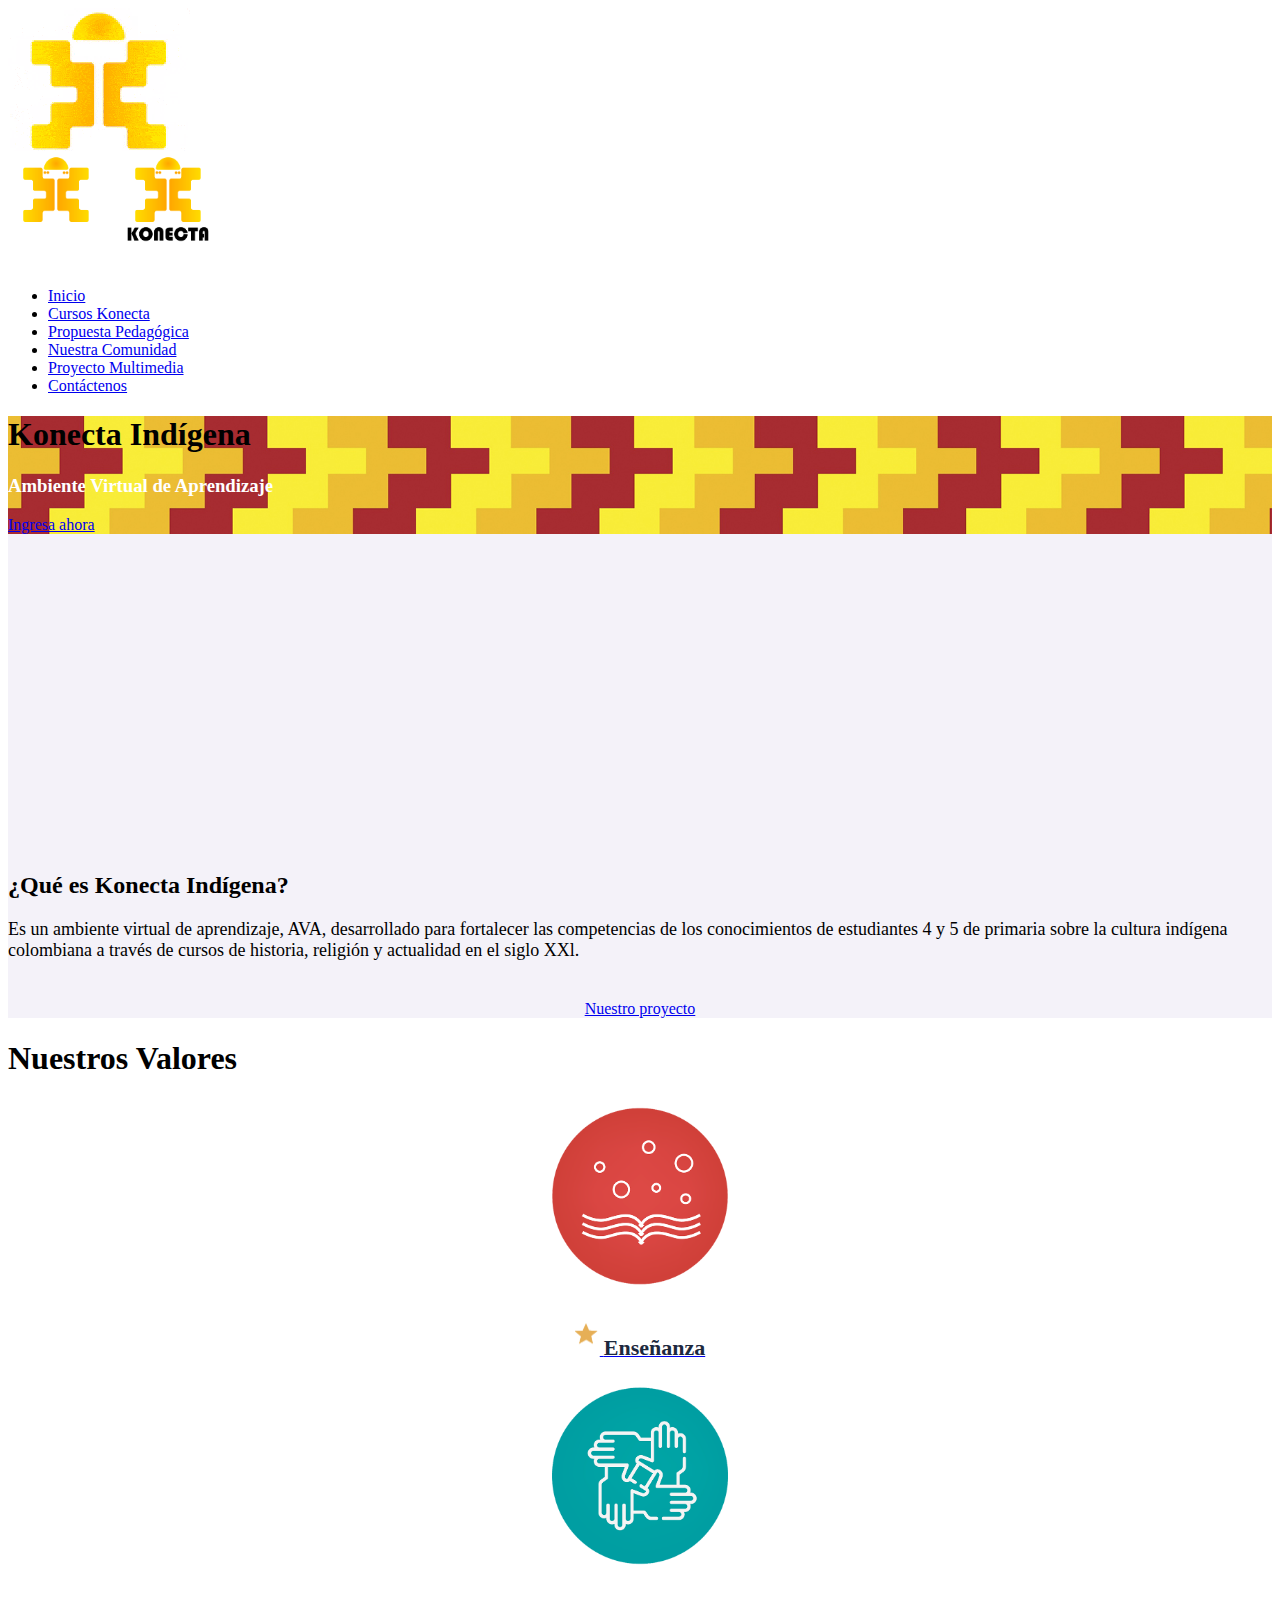
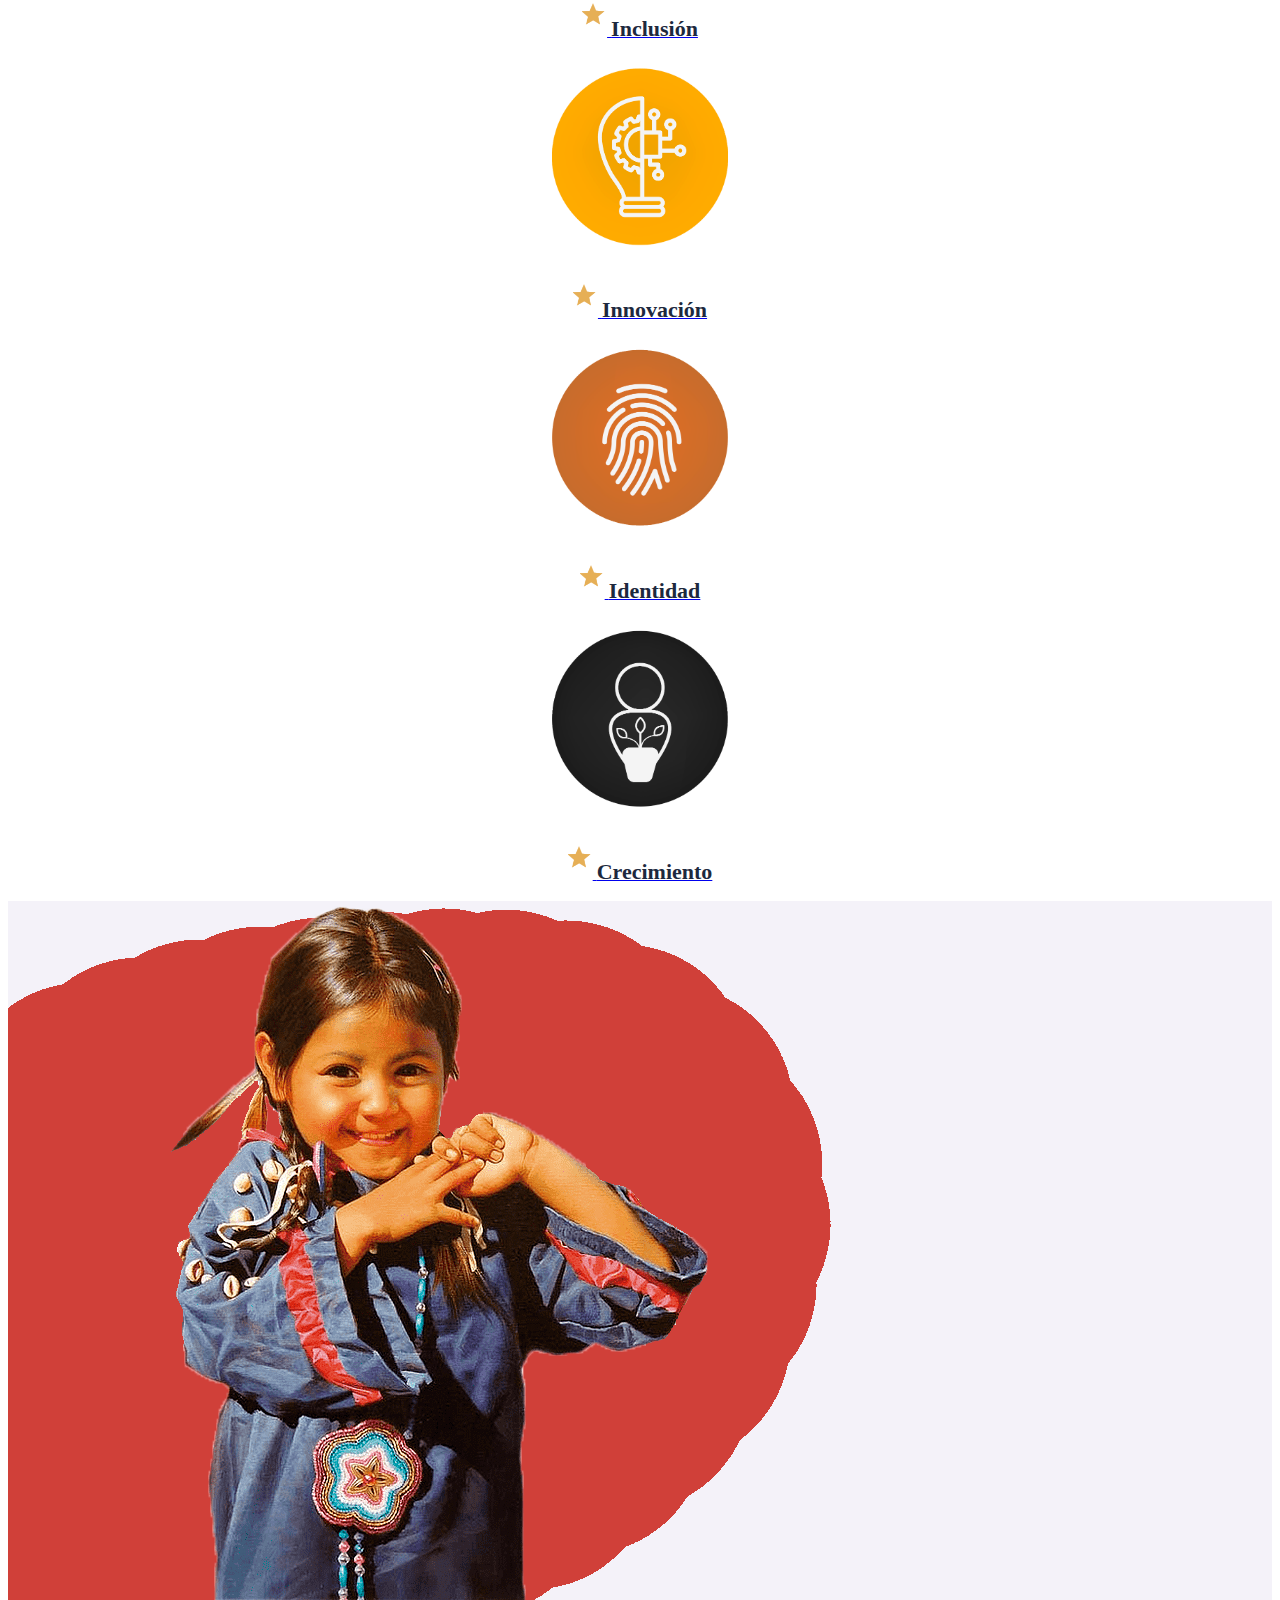
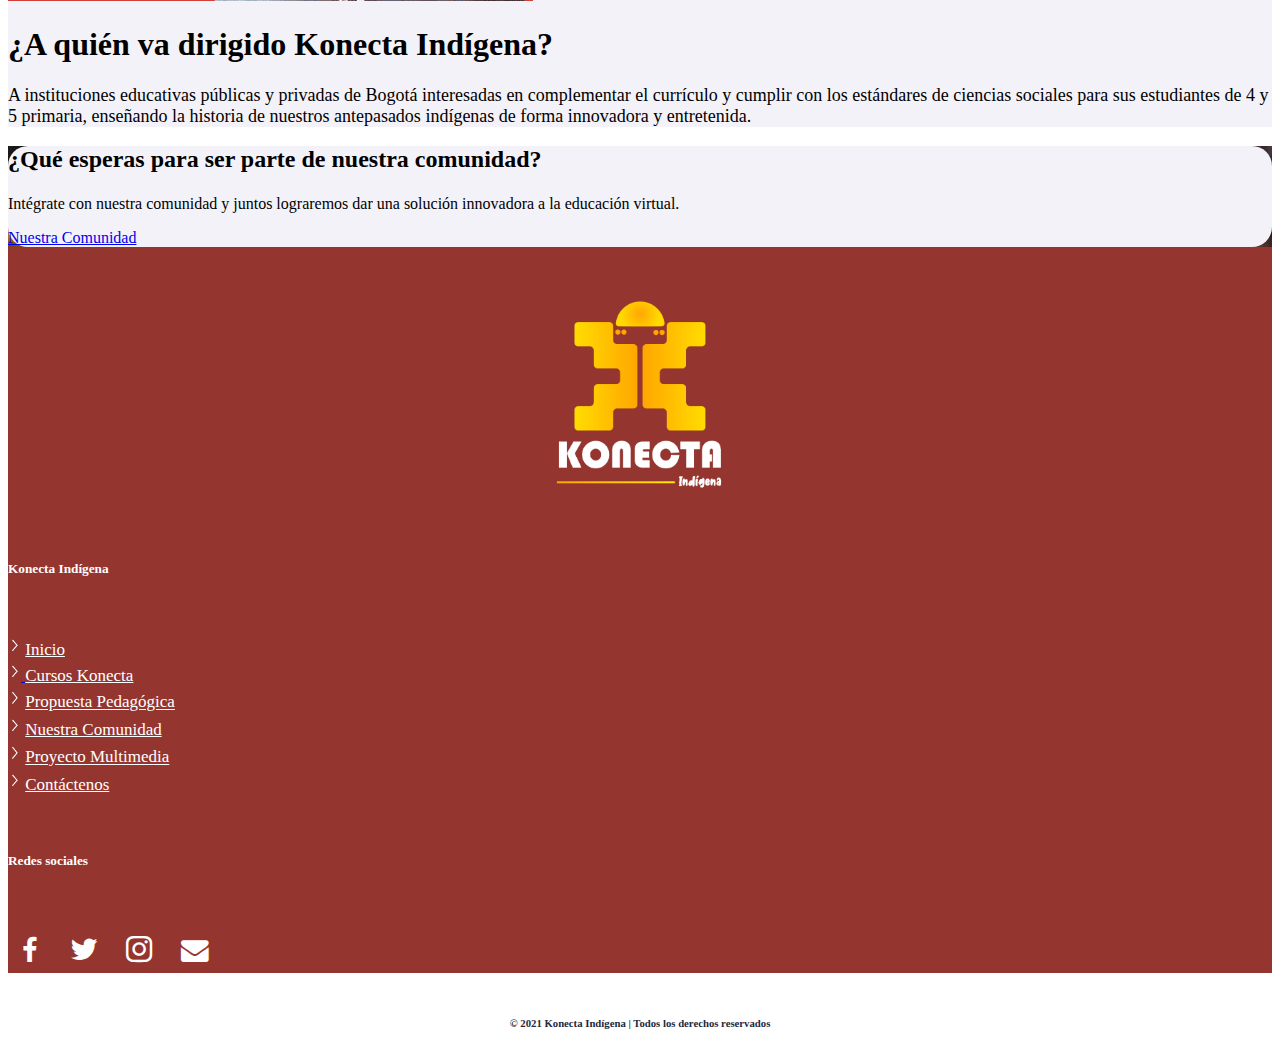
==== index.html @ aab31eeb "Add files via upload" ====
<!DOCTYPE html>
<html lang="en">

	<head>
		<!-- Meta -->
		<meta charset="utf-8">
		<meta http-equiv="X-UA-Compatible" content="IE=edge">
		<meta name="viewport" content="width=device-width, initial-scale=1, shrink-to-fit=no">
		<!-- The above 3 meta tags *must* come first in the head; any other head content must come *after* these tags -->
		<!-- SITE TITLE -->
		<title>Konecta Indígena</title>			
		<!-- Latest Bootstrap min CSS -->
		<link rel="stylesheet" href="assets/bootstrap/css/bootstrap.min.css">		
		<!-- Google Font -->
		<link rel="preconnect" href="https://fonts.gstatic.com">
		<link href="https://fonts.googleapis.com/css2?family=Comfortaa:wght@300&display=swap" rel="stylesheet">
		<!-- Font Awesome CSS -->
		<link rel="stylesheet" href="assets/fonts/font-awesome.min.css">
		<link rel="stylesheet" href="assets/fonts/themify-icons.css">
		<!--- owl carousel Css-->
		<link rel="stylesheet" href="assets/owlcarousel/css/owl.carousel.css">
		<link rel="stylesheet" href="assets/owlcarousel/css/owl.theme.css">
		<!--slicknav Css-->
        <link rel="stylesheet" href="assets/css/slicknav.css">		
		<!-- MAGNIFIC CSS -->
		<link rel="stylesheet" href="assets/css/magnific-popup.css">			
		<!-- component CSS -->	
		<link rel="stylesheet" href="assets/css/aos.css">			
		<!-- Style CSS -->
		<link rel="stylesheet" href="assets/css/style.css">	
    <!-- FAVICON  -->
     <link rel="icon" type="image/png" href="assets/img/favicon.png" height="500" width="500" alt="Favicon-Konecta">
	</head>
	
    <body data-spy="scroll" data-offset="80">

		<!-- START PRELOADER -->
		<div class="preloader">
			<div class="status">
				<div class="status-mes">
					<img src="assets/img/preloader.gif" alt="konecta-indigena">
				</div>
			</div>
		</div>
		<!-- END PRELOADER -->	

		<!-- START NAVBAR -->  
		<div id="navigation" class="fixed-top navbar-light bg-faded site-navigation">
			<div class="container">
				<div class="row">
					<div class="col-lg-1 col-md-3 col-sm-4">
						<div class="site-logo">
							<a class="navbar-logo" href="index.html"><img src="assets/img/logo-konecta1.png" alt="logo-indigena" style="width: 6rem; padding-right: 12px;"></a>
							<a class="navbar-logo" href="index.html"><img src="assets/img/logo-konecta2.png" alt="logo-indigena" style="width: 6rem; padding-right: 12px;" class="logo-hidden" alt="logo-indigena"></a>
						</div>
					</div><!--- END Col -->
					
					<div class="col-lg-11 col-md-9 col-sm-8">
						<div class="header_right" style="padding-top: 15px;">
							<nav id="main-menu" class="ml-auto">
								<ul>
								  <li><a href="index.html">Inicio</a></li>
								  <li><a href="cursos_konecta.html">Cursos Konecta</a></li>
								  <li><a href="propuesta_pedagogica.html">Propuesta Pedagógica</a></li>
								  <li><a href="nuestra_comunidad.html">Nuestra Comunidad</a></li>
								 <li><a href="proyecto_multimedia.html">Proyecto Multimedia</a></li>								  
								  <li><a href="contactenos.html">Contáctenos</a></li>
								</ul>
							</nav>
							<div id="mobile_menu"></div>
						</div>
					</div><!--- END Col -->
				</div><!--- END ROW -->
			</div><!--- END CONTAINER -->
		</div> 	  
		<!-- END NAVBAR -->
		
		<!-- START HOME -->
		<section data-stellar-background-ratio="0.3" id="home" class="home_parallax ripple" style="background-image: url(assets/img/bg/textura-konecta.jpg); background-size:cover; background-position: center center;">			
			<div class="container">
				<div class="row">
				  <div class="col-lg-12 text-center">
					<div class="hero-text">
						<h1>Konecta Indígena</h1>
						<h3 style="color: #fff;">Ambiente Virtual de Aprendizaje</h3>
						<p></p>
						<a href="cursos_konecta.html" class="page-scroll btn btn-default btn-home-bg">Ingresa ahora</a>						
					</div>
				  </div><!--- END COL -->		  
				</div><!--- END ROW -->
			</div><!--- END CONTAINER -->
		</section>
		<!-- END  HOME DESIGN -->

<!-- START VIDEO -->
		<section class="video section-padding" style="background-color: #f4f2f9;">
			<div class="container"data-aos="fade-up">
				<div class="row">			
					<div class="col-lg-6 col-sm-12 col-xs-12">
						<div class="watch_video_img">
							<iframe width="560" height="315" src="https://www.youtube.com/embed/4yPkISU8k28" title="YouTube video player" frameborder="0" allow="accelerometer; autoplay; clipboard-write; encrypted-media; gyroscope; picture-in-picture" allowfullscreen></iframe>	
						</div>
					</div><!--- END COL -->
					<div class="col-lg-6 col-sm-12 col-xs-12">
						<div class="watch_video">
							<h2>¿Qué es Konecta Indígena?</h2>
							<span></span>
							<p style="font-size: 18px;">Es un ambiente virtual de aprendizaje, AVA, desarrollado para fortalecer las competencias de los conocimientos de estudiantes 4 y 5 de primaria sobre la cultura indígena colombiana a través de cursos de historia, religión y actualidad en el siglo XXl.</p>
							<p style="padding-bottom: 5px;"></p>
							<center>
							<a href="proyecto_multimedia" class="page-scroll btn btn-lg btn-promotion-bg">Nuestro proyecto</a>
							</center>

						</div>
					</div><!--- END COL -->
				</div><!--- END ROW -->			
			</div><!--- END CONTAINER -->	
		</section>
		<!-- END VIDEO -->	
<!-- VALUES  -->
		<section id="collections" class="our_collections section-padding">
			<div class="container">
				<div class="row">
					<div class="col-md-12">
						<div class="section-title text-center">
							<h1>Nuestros Valores</h1>
							<span></span>
						</div>
					</div>
				</div>
				<div class="row">
					<div class="col-md-12" data-aos="fade-up">
							<div id="collection-slider" class="">
								<div class="item">
									<a href="assets/img/valores/konecta-enseñanza.jpg" class="work-popup">
										<figure class="effect-bubba">
											<center>
											<img src="assets/img/valores/konecta-enseñanza.png" class="img-fluid" alt="enseñanza-konecta" style="width: 11rem;">					
                      <p></p>
                      <img src="assets/img/valores/estrella.png" style="width: 25px;" alt="estrella-indigena">
                      <h style="color: #1D293E; font-size: 22px; font-weight: bold; padding-top: 30px;">Enseñanza</h>
											</center>
										</figure>
									</a>
								</div>
								<div class="item">
									<a href="assets/img/valores/konecta-inclusion.jpg" class="work-popup">
										<figure class="effect-bubba">
											<center>
											<img src="assets/img/valores/konecta-inclusion.png" class="img-fluid" alt="image" style="width: 11rem;">
                      <p></p>
                      <img src="assets/img/valores/estrella.png" style="width: 25px;" alt="estrella-indigena">
                      <h style="color: #1D293E; font-size: 22px; font-weight: bold; padding-top: 30px;">Inclusión</h>	
											</center>
										</figure>
									</a>
								</div>
								<div class="item">
									<a href="assets/img/valores/konecta-innovacion.jpg" class="work-popup">
										<figure class="effect-bubba">
											<center>
											<img src="assets/img/valores/konecta-innovacion.png" class="img-fluid" alt="image" style="width: 11rem;">
                      <p></p>
                      <img src="assets/img/valores/estrella.png" style="width: 25px;" alt="estrella-indigena">
                      <h style="color: #1D293E; font-size: 22px; font-weight: bold; padding-top: 30px;">Innovación</h>
											</center>
										</figure>
									</a>
								</div>						
								<div class="item">
									<a href="assets/img/valores/konecta-identidad.jpg"class="work-popup">
										<figure class="effect-bubba">
											<center>
											<img src="assets/img/valores/konecta-identidad.png" class="img-fluid" alt="image" style="width: 11rem;">
                      <p></p>
                      <img src="assets/img/valores/estrella.png" style="width: 25px;" alt="estrella-indigena">
                      <h style="color: #1D293E; font-size: 22px; font-weight: bold; padding-top: 30px;">Identidad</h>
											</center>
										</figure>
									</a>
								</div>
								<div class="item">
									<a href="assets/img/valores/konecta-crecimiento.jpg" class="work-popup">
										<figure class="effect-bubba">
											<center>
											<img src="assets/img/valores/konecta-crecimiento.png" class="img-fluid" alt="image" style="width: 11rem;">
                      <p></p>
                      <img src="assets/img/valores/estrella.png" style="width: 25px;" alt="estrella-indigena">
                      <h style="color: #1D293E; font-size: 22px; font-weight: bold; padding-top: 30px;">Crecimiento</h>
											</center>
										</figure>
									</a>
								</div>
							</div>
					</div><!-- END COL  -->
				</div><!--END  ROW  -->
			</div><!-- END CONTAINER  -->
		</section>
		<!-- VALUES -->

		<!-- START ABOUT -->
		<section id="about" class="about_me section-padding"  style="background-color: #f4f2f9">
		   <div class="container">
				<div class="row">					
					<div class="col-lg-6 col-sm-6 col-xs-12" data-aos="fade-up">
						<div class="single_about_img">
							<img src="assets/img/konecta-indigena.png" class="img-fluid" alt="indigenas-colombia" />
						</div>
					</div><!-- END COL -->					
					<div class="col-lg-6 col-sm-6 col-xs-12" data-aos="fade-up">
						<div class="single_about">
							<h1>¿A quién va dirigido Konecta Indígena?</h1>
							<span></span>
							<p style="font-size: 18px;">A instituciones educativas públicas y privadas de Bogotá interesadas en complementar el currículo y cumplir con los estándares de ciencias sociales para sus estudiantes de 4 y 5 primaria, enseñando la historia de nuestros antepasados indígenas de forma innovadora y entretenida.</p>
						</div>
					</div><!-- END COL -->				
				</div><!-- END ROW -->
			</div><!-- END CONTAINER -->
		</section>
		<!-- END ABOUT -->	

		<!-- START PROMOTION  -->
		<div class="promotion_offer section-padding" style="background-image: url(assets/img/bg/comunidad.jpg); background-size:cover; background-position: center center;">
			<div class="container">
				<div class="row">
					<div class="col-lg-7 col-sm-12 col-xs-12" data-aos="fade-up">
						<div class="promotion_content" style="border-radius: 20px; background-color: #f4f2f9;">
							<h2 style="font-weight: bold;">¿Qué esperas para ser parte de nuestra comunidad?</h2>
							<p></p>
							<h4></h4>Intégrate con nuestra comunidad y juntos lograremos dar una solución innovadora a la educación virtual.</h4>
							<p></p>
							<a href="nuestra_comunidad.html" class="page-scroll btn btn-lg btn-promotion-bg">Nuestra Comunidad</a>	
						</div>
					</div><!-- END COL  -->
				</div><!--END  ROW  -->
			</div><!-- END CONTAINER  -->
		</div>
		<!-- END PROMOTION -->
		
		<!-- FOOTER -->
       <footer>
            <div class="footer-top" style="background-color: #953530;">
                <div class="container-fluid" data-aos="fade-up" style="background-color: #953530;">
                	 <div class="lema">
                    <div class="row" style="padding-top: 50px;">
                        <div class="col-sm-3 col-md-3 footer-about wow fadeInUp">
                            <a href="index.html">
                            <center>
                            <img class="logo-footer" src="
                            assets/img/logo-konecta.png" alt="cultura-indigena" style="width: 12rem;">
                            </center>
                            </a>
                            <br>
                            </br>
                        </div>
                        <div class="col-sm-3 col-md-3 offset-sm-1 footer-contact wow fadeInDown" style="color: #fff;">
                        <div class="menu_rapido">
                            <h5 style="color: #fff; font-weight: bold;">Konecta Indígena</h5>
                            <p></p>ㅤ
                            <p></p>
                            <li style="font-size: 17px; color: #fff; padding-bottom: 3px;">
                            <img src="assets/img/redes/derecha.png" style="width: 13px;">
                            <a href="index.html"  style="text-orientation: none; color: #fff;">Inicio</a>
                            </li>
                            <li style="font-size: 17px; color: #fff; padding-bottom: 3px;"><a href="index.html">
                            <img src="assets/img/redes/derecha.png" style="width: 13px;">
                            <a href="cursos_konecta.html"  style="text-orientation: none; color: #fff;">Cursos Konecta</a>
                            </li>
                            <li style="font-size: 17px; color: #fff; padding-bottom: 4px;">
                            <img src="assets/img/redes/derecha.png" style="width: 13px;">
                            <a href="propuesta_pedagogica.html"  style="text-orientation: none; color: #fff;">Propuesta Pedagógica</a>
                            </li>
                            <li style="font-size: 17px; color: #fff; padding-bottom: 4px;">
                            <img src="assets/img/redes/derecha.png" style="width: 13px;">
                            <a href="nuestra_comunidad.html"  style="text-orientation: none; color: #fff;">Nuestra Comunidad</a>
                            </li>       
                            <li style="font-size: 17px; color: #fff; padding-bottom: 4px;">
                            <img src="assets/img/redes/derecha.png" style="width: 13px;">
                            <a href="proyecto_multimedia.html"  style="text-orientation: none; color: #fff;">Proyecto Multimedia</a>
                            </li>
                            <li style="font-size: 17px;">
                            <img src="assets/img/redes/derecha.png" style="width: 13px;">
                            <a href="contactenos.html"  style="text-orientation: none; color: #fff;">Contáctenos</a>
                            </li>
                            <br></br>
                        </div>
                    </div>
                     </a>
                 </li>

		<!-- REDES -->	
                        <div class="col-sm-3 col-md-3 offset-sm-1">
                        <div class="redes">
                        <h5 style="color: #fff; font-weight: bold;">Redes sociales</h5>
                        <p style="padding-bottom: 20px;"></p>
                        <a href="https://www.facebook.com/Konecta-Ind%C3%ADgena-100694798808647/" target="blank" style="text-decoration: none; color: #fff;" class="web"><i class="fa fa-facebook" style="font-size: 27px; padding-right: 14px; padding-left: 14px; padding-top: 8px; padding-bottom: 8px; border-radius: 200px; text-decoration: none; margin-right: 6px;"></i></a>
                        <a href="https://twitter.com/konectaindigena?s=09" target="blank" style="text-decoration: none; color: #fff;" class="web">
                         <i class="fa fa-twitter" style="font-size: 30px; padding-right: 8px; padding-left: 9px; padding-top: 7px; padding-bottom: 7px; border-radius: 200px; text-decoration: none; margin-right: 6px;"></i></a>
                        <a href="https://instagram.com/konectaindigena?igshid=j4v6e0thpewi" target="blank" style="text-decoration: none; color: #fff;" class="web">
                         <i class="fa fa-instagram" style="font-size: 30.7px; padding-right: 10px; padding-left: 10px; padding-top: 7px; padding-bottom: 7px; border-radius: 200px; text-decoration: none; margin-right: 6px;"></i></a>
                        <a href="   " target="blank" style="text-decoration: none; color: #fff;" class="web">
                         <i class="fa fa-envelope" style="font-size: 27.6px; padding-right: 8px; padding-left: 9px; padding-top: 8px; padding-bottom: 8px; border-radius: 200px; text-decoration: none; margin-right: 6px;"></i></a>
                        </div>
                        </div>
                        </div>
                    </div>
                </div>
            </div>
        </footer>

</div>
</div>
</div>
</div>
</div>
  <div class="container-fluid" style="padding-top: 9px;">
    <div class="row"></div>
    <div class="col-sm-12" style="height: 3rem;  font-weight: bold; text-decoration: none; background-color: #fff">
     <center><h6 style="color: #1D293E; padding-top: 10px; font-weight: bold;">&copy; 2021 Konecta Indígena | Todos los derechos reservados</h6>
            </div>
        </div>
     </div>
   </div>
</div>

</div>
</div>
</div>
		<!-- END FOOTER -->		
		 
		<!-- Latest jQuery -->
			<script src="assets/js/jquery-1.12.4.min.js"></script>
		<!-- Latest compiled and minified Bootstrap -->
			<script src="assets/bootstrap/js/bootstrap.min.js"></script>
		<!-- modernizer JS -->		
			<script src="assets/js/modernizr-2.8.3.min.js"></script>																		
		<!-- owl-carousel min js  -->
			<script src="assets/owlcarousel/js/owl.carousel.min.js"></script>
		<!-- jquery nav -->
			<script src="assets/js/jquery.nav.js"></script>	
		<!-- jquery.slicknav -->
			<script src="assets/js/jquery.slicknav.js"></script>	
		<!-- jquery.smooth-scroll -->
			<script src="assets/js/smooth-scroll.js"></script>			
		<!-- magnific-popup js -->               
			<script src="assets/js/jquery.magnific-popup.min.js"></script>			
		<!-- jquery mixitup js -->   
			<script src="assets/js/jquery.mixitup.min.js"></script>	
		<!-- stellar js -->
			<script src="assets/js/jquery.stellar.min.js"></script>		
		<!-- scrolltopcontrol js -->
			<script src="assets/js/scrolltopcontrol.js"></script>									
		<!-- aos js -->
			<script src="assets/js/aos.js"></script>
		<!-- ripples js -->	
			<script src="assets/js/ripples-min.js"></script>		
		<!-- scripts js -->
			<script src="assets/js/scripts.js"></script>
    </body>
</html>
---- assets/fonts/themify-icons.css ----
@font-face {
	font-family: 'themify';
	src:url('../fonts/themify.eot?-fvbane');
	src:url('../fonts/themify.eot?#iefix-fvbane') format('embedded-opentype'),
		url('../fonts/themify.woff?-fvbane') format('woff'),
		url('../fonts/themify.ttf?-fvbane') format('truetype'),
		url('../fonts/themify.svg?-fvbane#themify') format('svg');
	font-weight: normal;
	font-style: normal;
}

[class^="ti-"], [class*=" ti-"] {
	font-family: 'themify';
	speak: none;
	font-style: normal;
	font-weight: normal;
	font-variant: normal;
	text-transform: none;
	line-height: 1;

	/* Better Font Rendering =========== */
	-webkit-font-smoothing: antialiased;
	-moz-osx-font-smoothing: grayscale;
}

.ti-wand:before {
	content: "\e600";
}
.ti-volume:before {
	content: "\e601";
}
.ti-user:before {
	content: "\e602";
}
.ti-unlock:before {
	content: "\e603";
}
.ti-unlink:before {
	content: "\e604";
}
.ti-trash:before {
	content: "\e605";
}
.ti-thought:before {
	content: "\e606";
}
.ti-target:before {
	content: "\e607";
}
.ti-tag:before {
	content: "\e608";
}
.ti-tablet:before {
	content: "\e609";
}
.ti-star:before {
	content: "\e60a";
}
.ti-spray:before {
	content: "\e60b";
}
.ti-signal:before {
	content: "\e60c";
}
.ti-shopping-cart:before {
	content: "\e60d";
}
.ti-shopping-cart-full:before {
	content: "\e60e";
}
.ti-settings:before {
	content: "\e60f";
}
.ti-search:before {
	content: "\e610";
}
.ti-zoom-in:before {
	content: "\e611";
}
.ti-zoom-out:before {
	content: "\e612";
}
.ti-cut:before {
	content: "\e613";
}
.ti-ruler:before {
	content: "\e614";
}
.ti-ruler-pencil:before {
	content: "\e615";
}
.ti-ruler-alt:before {
	content: "\e616";
}
.ti-bookmark:before {
	content: "\e617";
}
.ti-bookmark-alt:before {
	content: "\e618";
}
.ti-reload:before {
	content: "\e619";
}
.ti-plus:before {
	content: "\e61a";
}
.ti-pin:before {
	content: "\e61b";
}
.ti-pencil:before {
	content: "\e61c";
}
.ti-pencil-alt:before {
	content: "\e61d";
}
.ti-paint-roller:before {
	content: "\e61e";
}
.ti-paint-bucket:before {
	content: "\e61f";
}
.ti-na:before {
	content: "\e620";
}
.ti-mobile:before {
	content: "\e621";
}
.ti-minus:before {
	content: "\e622";
}
.ti-medall:before {
	content: "\e623";
}
.ti-medall-alt:before {
	content: "\e624";
}
.ti-marker:before {
	content: "\e625";
}
.ti-marker-alt:before {
	content: "\e626";
}
.ti-arrow-up:before {
	content: "\e627";
}
.ti-arrow-right:before {
	content: "\e628";
}
.ti-arrow-left:before {
	content: "\e629";
}
.ti-arrow-down:before {
	content: "\e62a";
}
.ti-lock:before {
	content: "\e62b";
}
.ti-location-arrow:before {
	content: "\e62c";
}
.ti-link:before {
	content: "\e62d";
}
.ti-layout:before {
	content: "\e62e";
}
.ti-layers:before {
	content: "\e62f";
}
.ti-layers-alt:before {
	content: "\e630";
}
.ti-key:before {
	content: "\e631";
}
.ti-import:before {
	content: "\e632";
}
.ti-image:before {
	content: "\e633";
}
.ti-heart:before {
	content: "\e634";
}
.ti-heart-broken:before {
	content: "\e635";
}
.ti-hand-stop:before {
	content: "\e636";
}
.ti-hand-open:before {
	content: "\e637";
}
.ti-hand-drag:before {
	content: "\e638";
}
.ti-folder:before {
	content: "\e639";
}
.ti-flag:before {
	content: "\e63a";
}
.ti-flag-alt:before {
	content: "\e63b";
}
.ti-flag-alt-2:before {
	content: "\e63c";
}
.ti-eye:before {
	content: "\e63d";
}
.ti-export:before {
	content: "\e63e";
}
.ti-exchange-vertical:before {
	content: "\e63f";
}
.ti-desktop:before {
	content: "\e640";
}
.ti-cup:before {
	content: "\e641";
}
.ti-crown:before {
	content: "\e642";
}
.ti-comments:before {
	content: "\e643";
}
.ti-comment:before {
	content: "\e644";
}
.ti-comment-alt:before {
	content: "\e645";
}
.ti-close:before {
	content: "\e646";
}
.ti-clip:before {
	content: "\e647";
}
.ti-angle-up:before {
	content: "\e648";
}
.ti-angle-right:before {
	content: "\e649";
}
.ti-angle-left:before {
	content: "\e64a";
}
.ti-angle-down:before {
	content: "\e64b";
}
.ti-check:before {
	content: "\e64c";
}
.ti-check-box:before {
	content: "\e64d";
}
.ti-camera:before {
	content: "\e64e";
}
.ti-announcement:before {
	content: "\e64f";
}
.ti-brush:before {
	content: "\e650";
}
.ti-briefcase:before {
	content: "\e651";
}
.ti-bolt:before {
	content: "\e652";
}
.ti-bolt-alt:before {
	content: "\e653";
}
.ti-blackboard:before {
	content: "\e654";
}
.ti-bag:before {
	content: "\e655";
}
.ti-move:before {
	content: "\e656";
}
.ti-arrows-vertical:before {
	content: "\e657";
}
.ti-arrows-horizontal:before {
	content: "\e658";
}
.ti-fullscreen:before {
	content: "\e659";
}
.ti-arrow-top-right:before {
	content: "\e65a";
}
.ti-arrow-top-left:before {
	content: "\e65b";
}
.ti-arrow-circle-up:before {
	content: "\e65c";
}
.ti-arrow-circle-right:before {
	content: "\e65d";
}
.ti-arrow-circle-left:before {
	content: "\e65e";
}
.ti-arrow-circle-down:before {
	content: "\e65f";
}
.ti-angle-double-up:before {
	content: "\e660";
}
.ti-angle-double-right:before {
	content: "\e661";
}
.ti-angle-double-left:before {
	content: "\e662";
}
.ti-angle-double-down:before {
	content: "\e663";
}
.ti-zip:before {
	content: "\e664";
}
.ti-world:before {
	content: "\e665";
}
.ti-wheelchair:before {
	content: "\e666";
}
.ti-view-list:before {
	content: "\e667";
}
.ti-view-list-alt:before {
	content: "\e668";
}
.ti-view-grid:before {
	content: "\e669";
}
.ti-uppercase:before {
	content: "\e66a";
}
.ti-upload:before {
	content: "\e66b";
}
.ti-underline:before {
	content: "\e66c";
}
.ti-truck:before {
	content: "\e66d";
}
.ti-timer:before {
	content: "\e66e";
}
.ti-ticket:before {
	content: "\e66f";
}
.ti-thumb-up:before {
	content: "\e670";
}
.ti-thumb-down:before {
	content: "\e671";
}
.ti-text:before {
	content: "\e672";
}
.ti-stats-up:before {
	content: "\e673";
}
.ti-stats-down:before {
	content: "\e674";
}
.ti-split-v:before {
	content: "\e675";
}
.ti-split-h:before {
	content: "\e676";
}
.ti-smallcap:before {
	content: "\e677";
}
.ti-shine:before {
	content: "\e678";
}
.ti-shift-right:before {
	content: "\e679";
}
.ti-shift-left:before {
	content: "\e67a";
}
.ti-shield:before {
	content: "\e67b";
}
.ti-notepad:before {
	content: "\e67c";
}
.ti-server:before {
	content: "\e67d";
}
.ti-quote-right:before {
	content: "\e67e";
}
.ti-quote-left:before {
	content: "\e67f";
}
.ti-pulse:before {
	content: "\e680";
}
.ti-printer:before {
	content: "\e681";
}
.ti-power-off:before {
	content: "\e682";
}
.ti-plug:before {
	content: "\e683";
}
.ti-pie-chart:before {
	content: "\e684";
}
.ti-paragraph:before {
	content: "\e685";
}
.ti-panel:before {
	content: "\e686";
}
.ti-package:before {
	content: "\e687";
}
.ti-music:before {
	content: "\e688";
}
.ti-music-alt:before {
	content: "\e689";
}
.ti-mouse:before {
	content: "\e68a";
}
.ti-mouse-alt:before {
	content: "\e68b";
}
.ti-money:before {
	content: "\e68c";
}
.ti-microphone:before {
	content: "\e68d";
}
.ti-menu:before {
	content: "\e68e";
}
.ti-menu-alt:before {
	content: "\e68f";
}
.ti-map:before {
	content: "\e690";
}
.ti-map-alt:before {
	content: "\e691";
}
.ti-loop:before {
	content: "\e692";
}
.ti-location-pin:before {
	content: "\e693";
}
.ti-list:before {
	content: "\e694";
}
.ti-light-bulb:before {
	content: "\e695";
}
.ti-Italic:before {
	content: "\e696";
}
.ti-info:before {
	content: "\e697";
}
.ti-infinite:before {
	content: "\e698";
}
.ti-id-badge:before {
	content: "\e699";
}
.ti-hummer:before {
	content: "\e69a";
}
.ti-home:before {
	content: "\e69b";
}
.ti-help:before {
	content: "\e69c";
}
.ti-headphone:before {
	content: "\e69d";
}
.ti-harddrives:before {
	content: "\e69e";
}
.ti-harddrive:before {
	content: "\e69f";
}
.ti-gift:before {
	content: "\e6a0";
}
.ti-game:before {
	content: "\e6a1";
}
.ti-filter:before {
	content: "\e6a2";
}
.ti-files:before {
	content: "\e6a3";
}
.ti-file:before {
	content: "\e6a4";
}
.ti-eraser:before {
	content: "\e6a5";
}
.ti-envelope:before {
	content: "\e6a6";
}
.ti-download:before {
	content: "\e6a7";
}
.ti-direction:before {
	content: "\e6a8";
}
.ti-direction-alt:before {
	content: "\e6a9";
}
.ti-dashboard:before {
	content: "\e6aa";
}
.ti-control-stop:before {
	content: "\e6ab";
}
.ti-control-shuffle:before {
	content: "\e6ac";
}
.ti-control-play:before {
	content: "\e6ad";
}
.ti-control-pause:before {
	content: "\e6ae";
}
.ti-control-forward:before {
	content: "\e6af";
}
.ti-control-backward:before {
	content: "\e6b0";
}
.ti-cloud:before {
	content: "\e6b1";
}
.ti-cloud-up:before {
	content: "\e6b2";
}
.ti-cloud-down:before {
	content: "\e6b3";
}
.ti-clipboard:before {
	content: "\e6b4";
}
.ti-car:before {
	content: "\e6b5";
}
.ti-calendar:before {
	content: "\e6b6";
}
.ti-book:before {
	content: "\e6b7";
}
.ti-bell:before {
	content: "\e6b8";
}
.ti-basketball:before {
	content: "\e6b9";
}
.ti-bar-chart:before {
	content: "\e6ba";
}
.ti-bar-chart-alt:before {
	content: "\e6bb";
}
.ti-back-right:before {
	content: "\e6bc";
}
.ti-back-left:before {
	content: "\e6bd";
}
.ti-arrows-corner:before {
	content: "\e6be";
}
.ti-archive:before {
	content: "\e6bf";
}
.ti-anchor:before {
	content: "\e6c0";
}
.ti-align-right:before {
	content: "\e6c1";
}
.ti-align-left:before {
	content: "\e6c2";
}
.ti-align-justify:before {
	content: "\e6c3";
}
.ti-align-center:before {
	content: "\e6c4";
}
.ti-alert:before {
	content: "\e6c5";
}
.ti-alarm-clock:before {
	content: "\e6c6";
}
.ti-agenda:before {
	content: "\e6c7";
}
.ti-write:before {
	content: "\e6c8";
}
.ti-window:before {
	content: "\e6c9";
}
.ti-widgetized:before {
	content: "\e6ca";
}
.ti-widget:before {
	content: "\e6cb";
}
.ti-widget-alt:before {
	content: "\e6cc";
}
.ti-wallet:before {
	content: "\e6cd";
}
.ti-video-clapper:before {
	content: "\e6ce";
}
.ti-video-camera:before {
	content: "\e6cf";
}
.ti-vector:before {
	content: "\e6d0";
}
.ti-themify-logo:before {
	content: "\e6d1";
}
.ti-themify-favicon:before {
	content: "\e6d2";
}
.ti-themify-favicon-alt:before {
	content: "\e6d3";
}
.ti-support:before {
	content: "\e6d4";
}
.ti-stamp:before {
	content: "\e6d5";
}
.ti-split-v-alt:before {
	content: "\e6d6";
}
.ti-slice:before {
	content: "\e6d7";
}
.ti-shortcode:before {
	content: "\e6d8";
}
.ti-shift-right-alt:before {
	content: "\e6d9";
}
.ti-shift-left-alt:before {
	content: "\e6da";
}
.ti-ruler-alt-2:before {
	content: "\e6db";
}
.ti-receipt:before {
	content: "\e6dc";
}
.ti-pin2:before {
	content: "\e6dd";
}
.ti-pin-alt:before {
	content: "\e6de";
}
.ti-pencil-alt2:before {
	content: "\e6df";
}
.ti-palette:before {
	content: "\e6e0";
}
.ti-more:before {
	content: "\e6e1";
}
.ti-more-alt:before {
	content: "\e6e2";
}
.ti-microphone-alt:before {
	content: "\e6e3";
}
.ti-magnet:before {
	content: "\e6e4";
}
.ti-line-double:before {
	content: "\e6e5";
}
.ti-line-dotted:before {
	content: "\e6e6";
}
.ti-line-dashed:before {
	content: "\e6e7";
}
.ti-layout-width-full:before {
	content: "\e6e8";
}
.ti-layout-width-default:before {
	content: "\e6e9";
}
.ti-layout-width-default-alt:before {
	content: "\e6ea";
}
.ti-layout-tab:before {
	content: "\e6eb";
}
.ti-layout-tab-window:before {
	content: "\e6ec";
}
.ti-layout-tab-v:before {
	content: "\e6ed";
}
.ti-layout-tab-min:before {
	content: "\e6ee";
}
.ti-layout-slider:before {
	content: "\e6ef";
}
.ti-layout-slider-alt:before {
	content: "\e6f0";
}
.ti-layout-sidebar-right:before {
	content: "\e6f1";
}
.ti-layout-sidebar-none:before {
	content: "\e6f2";
}
.ti-layout-sidebar-left:before {
	content: "\e6f3";
}
.ti-layout-placeholder:before {
	content: "\e6f4";
}
.ti-layout-menu:before {
	content: "\e6f5";
}
.ti-layout-menu-v:before {
	content: "\e6f6";
}
.ti-layout-menu-separated:before {
	content: "\e6f7";
}
.ti-layout-menu-full:before {
	content: "\e6f8";
}
.ti-layout-media-right-alt:before {
	content: "\e6f9";
}
.ti-layout-media-right:before {
	content: "\e6fa";
}
.ti-layout-media-overlay:before {
	content: "\e6fb";
}
.ti-layout-media-overlay-alt:before {
	content: "\e6fc";
}
.ti-layout-media-overlay-alt-2:before {
	content: "\e6fd";
}
.ti-layout-media-left-alt:before {
	content: "\e6fe";
}
.ti-layout-media-left:before {
	content: "\e6ff";
}
.ti-layout-media-center-alt:before {
	content: "\e700";
}
.ti-layout-media-center:before {
	content: "\e701";
}
.ti-layout-list-thumb:before {
	content: "\e702";
}
.ti-layout-list-thumb-alt:before {
	content: "\e703";
}
.ti-layout-list-post:before {
	content: "\e704";
}
.ti-layout-list-large-image:before {
	content: "\e705";
}
.ti-layout-line-solid:before {
	content: "\e706";
}
.ti-layout-grid4:before {
	content: "\e707";
}
.ti-layout-grid3:before {
	content: "\e708";
}
.ti-layout-grid2:before {
	content: "\e709";
}
.ti-layout-grid2-thumb:before {
	content: "\e70a";
}
.ti-layout-cta-right:before {
	content: "\e70b";
}
.ti-layout-cta-left:before {
	content: "\e70c";
}
.ti-layout-cta-center:before {
	content: "\e70d";
}
.ti-layout-cta-btn-right:before {
	content: "\e70e";
}
.ti-layout-cta-btn-left:before {
	content: "\e70f";
}
.ti-layout-column4:before {
	content: "\e710";
}
.ti-layout-column3:before {
	content: "\e711";
}
.ti-layout-column2:before {
	content: "\e712";
}
.ti-layout-accordion-separated:before {
	content: "\e713";
}
.ti-layout-accordion-merged:before {
	content: "\e714";
}
.ti-layout-accordion-list:before {
	content: "\e715";
}
.ti-ink-pen:before {
	content: "\e716";
}
.ti-info-alt:before {
	content: "\e717";
}
.ti-help-alt:before {
	content: "\e718";
}
.ti-headphone-alt:before {
	content: "\e719";
}
.ti-hand-point-up:before {
	content: "\e71a";
}
.ti-hand-point-right:before {
	content: "\e71b";
}
.ti-hand-point-left:before {
	content: "\e71c";
}
.ti-hand-point-down:before {
	content: "\e71d";
}
.ti-gallery:before {
	content: "\e71e";
}
.ti-face-smile:before {
	content: "\e71f";
}
.ti-face-sad:before {
	content: "\e720";
}
.ti-credit-card:before {
	content: "\e721";
}
.ti-control-skip-forward:before {
	content: "\e722";
}
.ti-control-skip-backward:before {
	content: "\e723";
}
.ti-control-record:before {
	content: "\e724";
}
.ti-control-eject:before {
	content: "\e725";
}
.ti-comments-smiley:before {
	content: "\e726";
}
.ti-brush-alt:before {
	content: "\e727";
}
.ti-youtube:before {
	content: "\e728";
}
.ti-vimeo:before {
	content: "\e729";
}
.ti-twitter:before {
	content: "\e72a";
}
.ti-time:before {
	content: "\e72b";
}
.ti-tumblr:before {
	content: "\e72c";
}
.ti-skype:before {
	content: "\e72d";
}
.ti-share:before {
	content: "\e72e";
}
.ti-share-alt:before {
	content: "\e72f";
}
.ti-rocket:before {
	content: "\e730";
}
.ti-pinterest:before {
	content: "\e731";
}
.ti-new-window:before {
	content: "\e732";
}
.ti-microsoft:before {
	content: "\e733";
}
.ti-list-ol:before {
	content: "\e734";
}
.ti-linkedin:before {
	content: "\e735";
}
.ti-layout-sidebar-2:before {
	content: "\e736";
}
.ti-layout-grid4-alt:before {
	content: "\e737";
}
.ti-layout-grid3-alt:before {
	content: "\e738";
}
.ti-layout-grid2-alt:before {
	content: "\e739";
}
.ti-layout-column4-alt:before {
	content: "\e73a";
}
.ti-layout-column3-alt:before {
	content: "\e73b";
}
.ti-layout-column2-alt:before {
	content: "\e73c";
}
.ti-instagram:before {
	content: "\e73d";
}
.ti-google:before {
	content: "\e73e";
}
.ti-github:before {
	content: "\e73f";
}
.ti-flickr:before {
	content: "\e740";
}
.ti-facebook:before {
	content: "\e741";
}
.ti-dropbox:before {
	content: "\e742";
}
.ti-dribbble:before {
	content: "\e743";
}
.ti-apple:before {
	content: "\e744";
}
.ti-android:before {
	content: "\e745";
}
.ti-save:before {
	content: "\e746";
}
.ti-save-alt:before {
	content: "\e747";
}
.ti-yahoo:before {
	content: "\e748";
}
.ti-wordpress:before {
	content: "\e749";
}
.ti-vimeo-alt:before {
	content: "\e74a";
}
.ti-twitter-alt:before {
	content: "\e74b";
}
.ti-tumblr-alt:before {
	content: "\e74c";
}
.ti-trello:before {
	content: "\e74d";
}
.ti-stack-overflow:before {
	content: "\e74e";
}
.ti-soundcloud:before {
	content: "\e74f";
}
.ti-sharethis:before {
	content: "\e750";
}
.ti-sharethis-alt:before {
	content: "\e751";
}
.ti-reddit:before {
	content: "\e752";
}
.ti-pinterest-alt:before {
	content: "\e753";
}
.ti-microsoft-alt:before {
	content: "\e754";
}
.ti-linux:before {
	content: "\e755";
}
.ti-jsfiddle:before {
	content: "\e756";
}
.ti-joomla:before {
	content: "\e757";
}
.ti-html5:before {
	content: "\e758";
}
.ti-flickr-alt:before {
	content: "\e759";
}
.ti-email:before {
	content: "\e75a";
}
.ti-drupal:before {
	content: "\e75b";
}
.ti-dropbox-alt:before {
	content: "\e75c";
}
.ti-css3:before {
	content: "\e75d";
}
.ti-rss:before {
	content: "\e75e";
}
.ti-rss-alt:before {
	content: "\e75f";
}
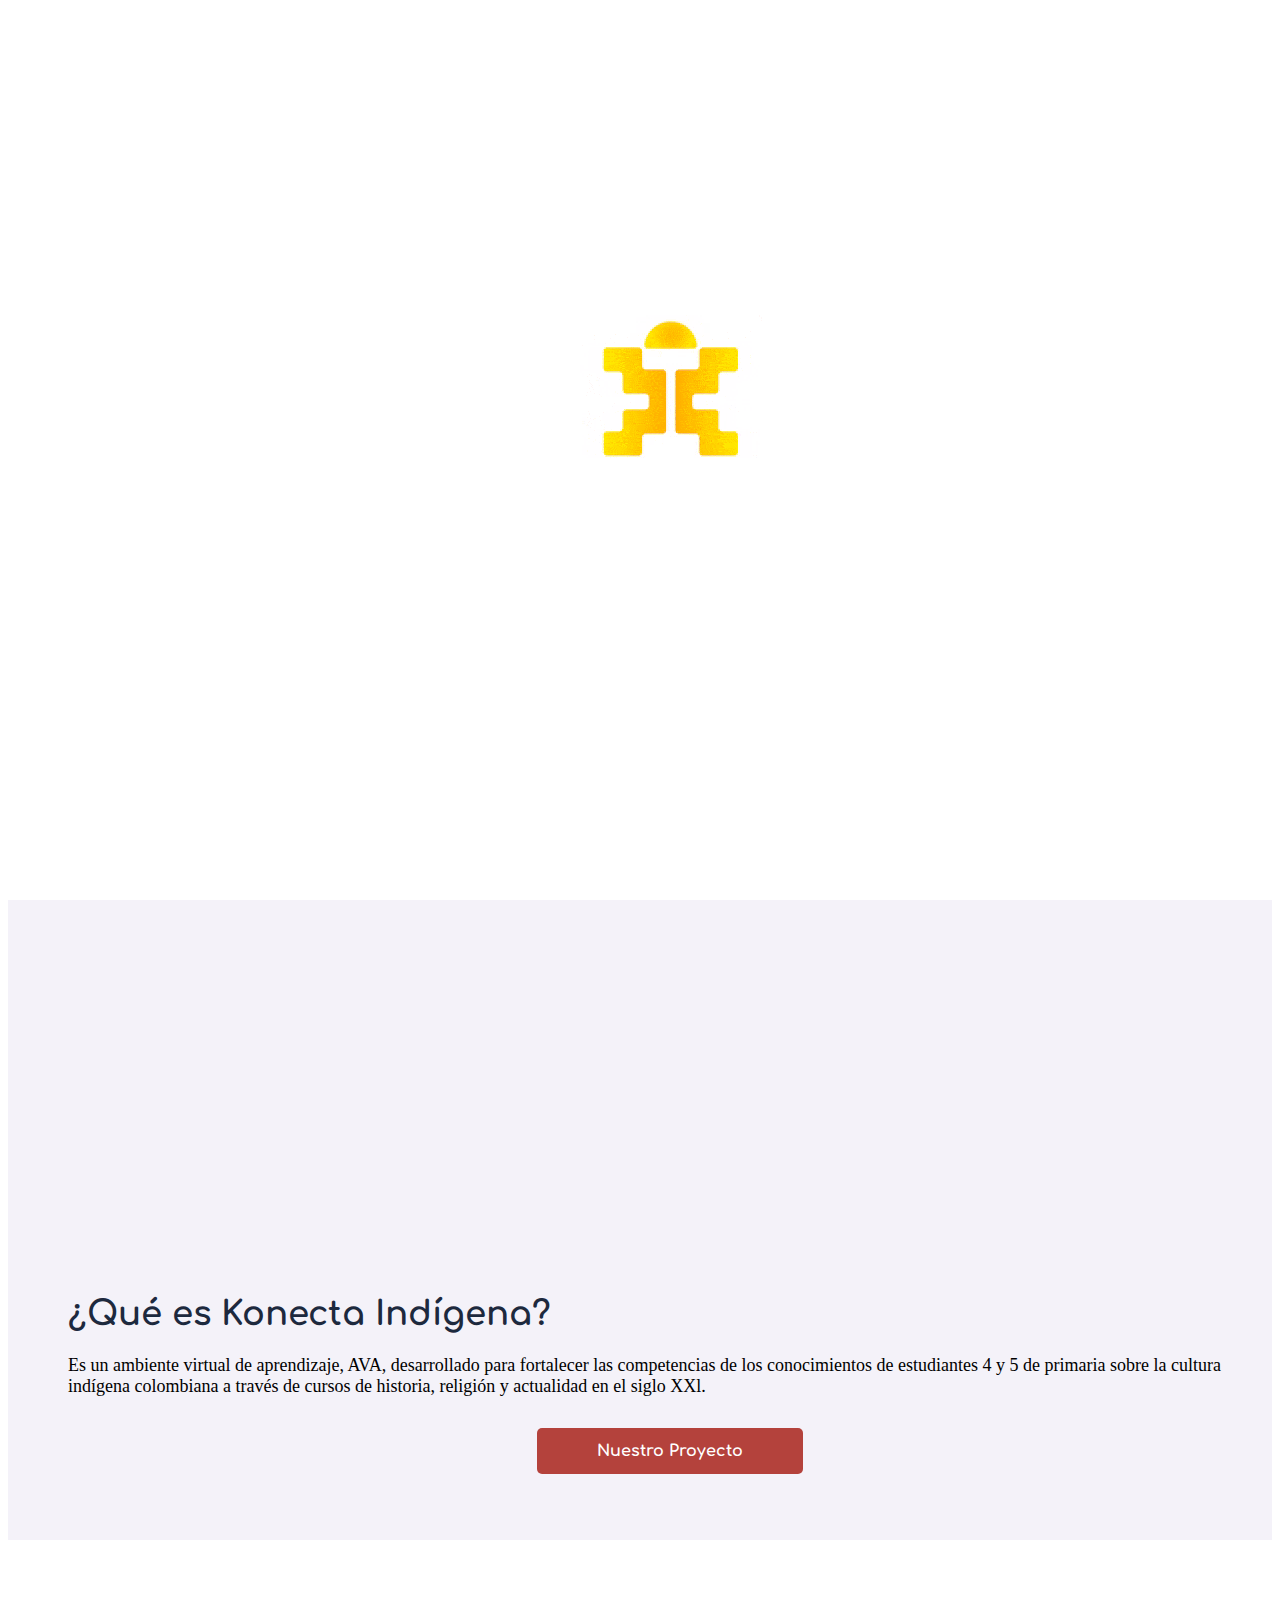
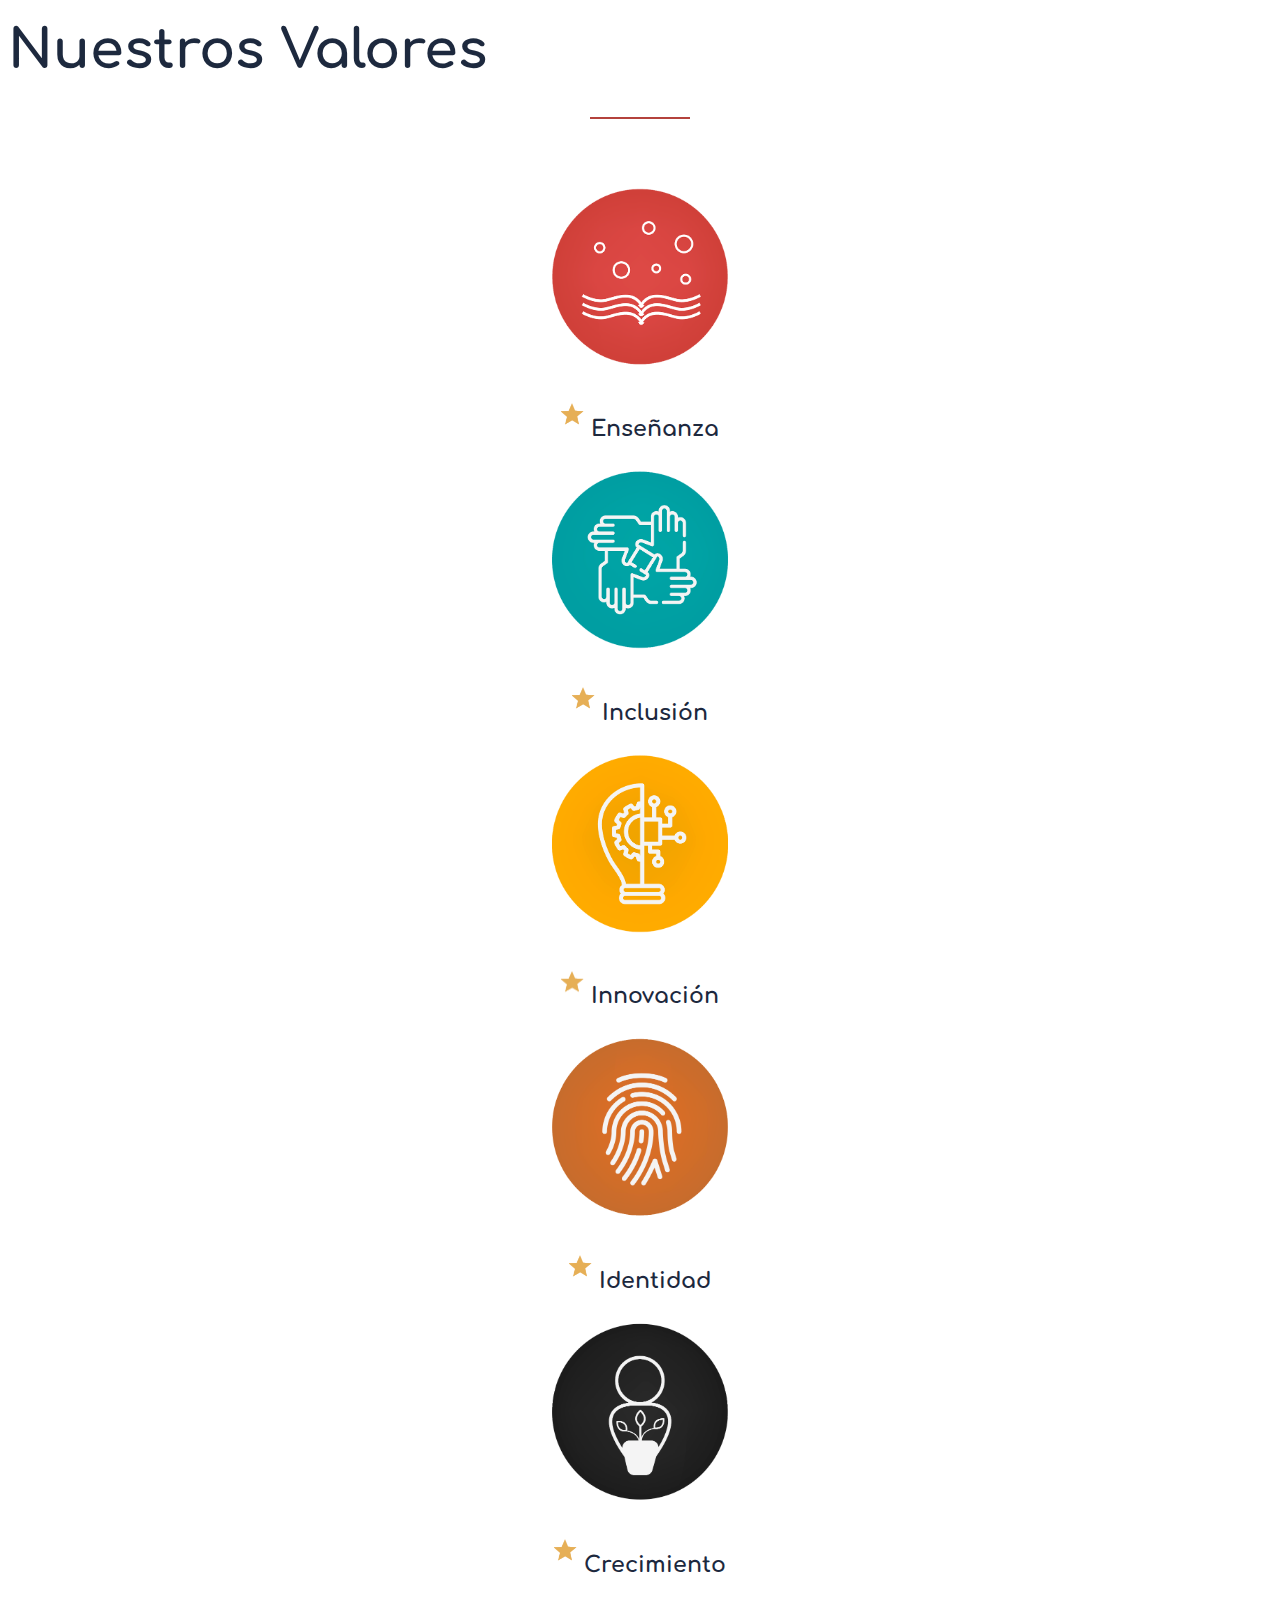
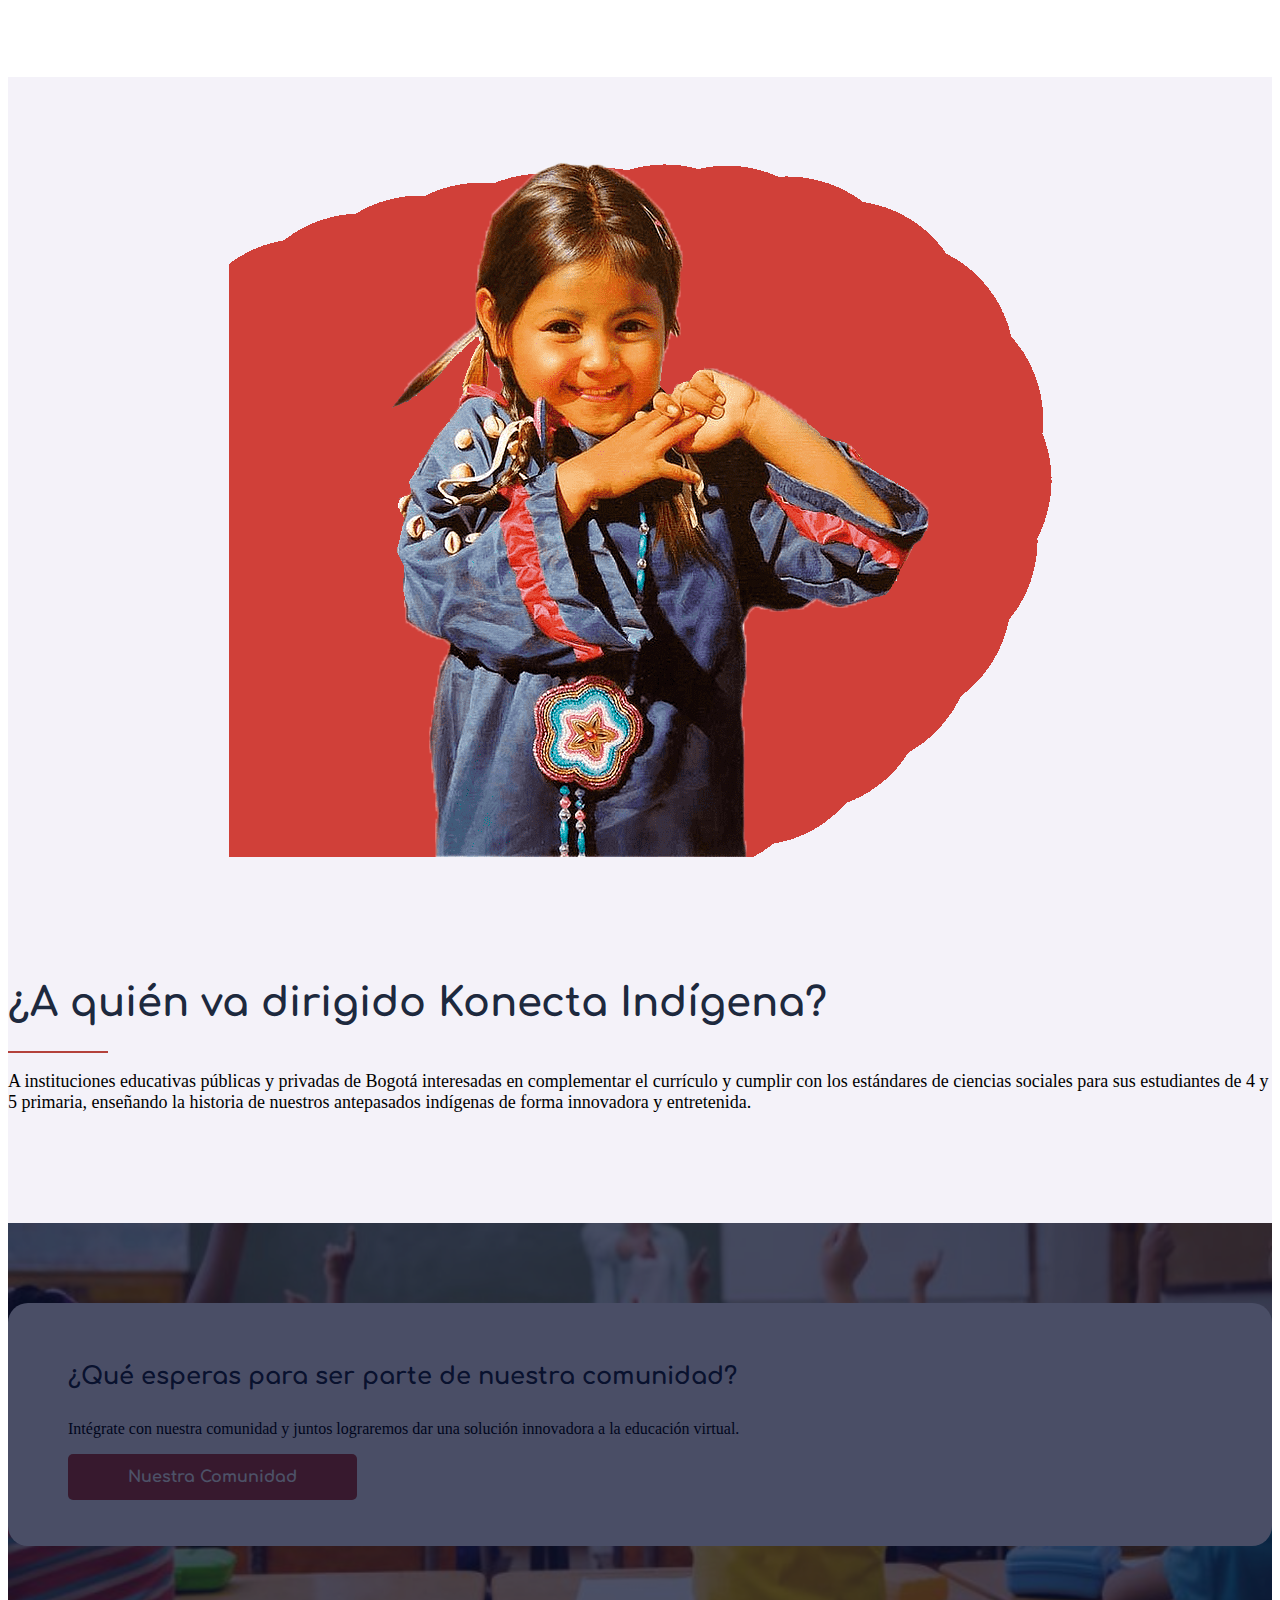
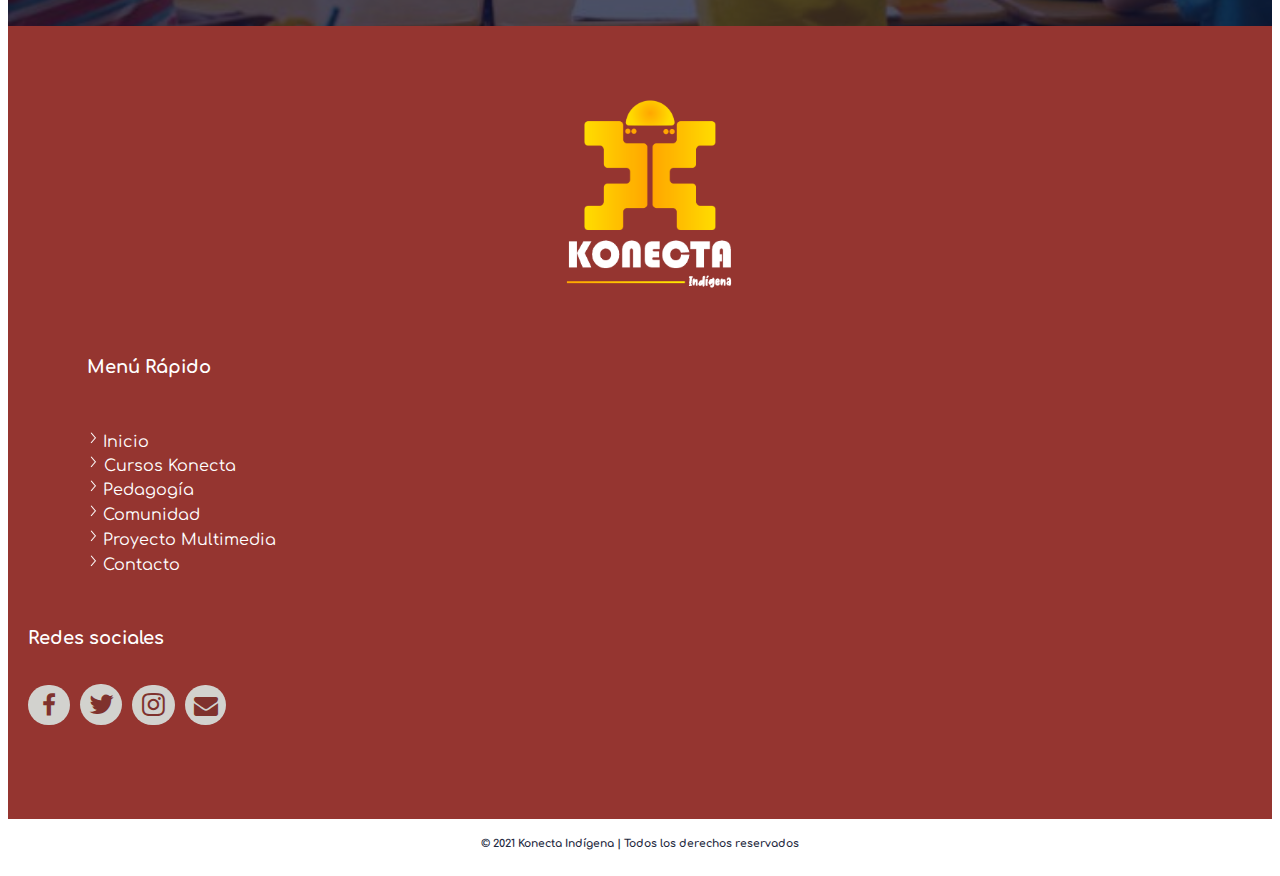
==== commit 9b4d713d: "Add files via upload" ====
--- a/index.html
+++ b/index.html
@@ -61,10 +61,10 @@
 								<ul>
 								  <li><a href="index.html">Inicio</a></li>
 								  <li><a href="cursos_konecta.html">Cursos Konecta</a></li>
-								  <li><a href="propuesta_pedagogica.html">Propuesta Pedagógica</a></li>
-								  <li><a href="nuestra_comunidad.html">Nuestra Comunidad</a></li>
+								  <li><a href="propuesta_pedagogica.html">Pedagogía</a></li>
+								  <li><a href="nuestra_comunidad.html">Comunidad</a></li>
 								 <li><a href="proyecto_multimedia.html">Proyecto Multimedia</a></li>								  
-								  <li><a href="contactenos.html">Contáctenos</a></li>
+								  <li><a href="contactenos.html">Contacto</a></li>
 								</ul>
 							</nav>
 							<div id="mobile_menu"></div>
@@ -76,7 +76,7 @@
 		<!-- END NAVBAR -->
 		
 		<!-- START HOME -->
-		<section data-stellar-background-ratio="0.3" id="home" class="home_parallax ripple" style="background-image: url(assets/img/bg/textura-konecta.jpg); background-size:cover; background-position: center center;">			
+		<section data-stellar-background-ratio="0.3" id="home" class="home_parallax ripple" style="background-image: url(assets/img/bg/textura-konecta.jpg);  background-size:cover; background-position: center center;">			
 			<div class="container">
 				<div class="row">
 				  <div class="col-lg-12 text-center">
@@ -91,6 +91,8 @@
 			</div><!--- END CONTAINER -->
 		</section>
 		<!-- END  HOME DESIGN -->
+
+
 
 <!-- START VIDEO -->
 		<section class="video section-padding" style="background-color: #f4f2f9;">
@@ -255,32 +257,32 @@
                         </div>
                         <div class="col-sm-3 col-md-3 offset-sm-1 footer-contact wow fadeInDown" style="color: #fff;">
                         <div class="menu_rapido">
-                            <h5 style="color: #fff; font-weight: bold;">Konecta Indígena</h5>
+                        <p style="color: #fff; font-weight: bold; font-size: 18px; font-weight: 10px; font-family: Comfortaa;">Menú Rápido</p>
                             <p></p>ㅤ
                             <p></p>
-                            <li style="font-size: 17px; color: #fff; padding-bottom: 3px;">
-                            <img src="assets/img/redes/derecha.png" style="width: 13px;">
+                            <li style="font-size: 16px; color: #fff; padding-bottom: 3px;">
+                            <img src="assets/img/redes/derecha.png" style="width: 12px;">
                             <a href="index.html"  style="text-orientation: none; color: #fff;">Inicio</a>
                             </li>
-                            <li style="font-size: 17px; color: #fff; padding-bottom: 3px;"><a href="index.html">
-                            <img src="assets/img/redes/derecha.png" style="width: 13px;">
+                            <li style="font-size: 16px; color: #fff; padding-bottom: 3px;"><a href="index.html">
+                            <img src="assets/img/redes/derecha.png" style="width: 12px;">
                             <a href="cursos_konecta.html"  style="text-orientation: none; color: #fff;">Cursos Konecta</a>
                             </li>
-                            <li style="font-size: 17px; color: #fff; padding-bottom: 4px;">
-                            <img src="assets/img/redes/derecha.png" style="width: 13px;">
-                            <a href="propuesta_pedagogica.html"  style="text-orientation: none; color: #fff;">Propuesta Pedagógica</a>
-                            </li>
-                            <li style="font-size: 17px; color: #fff; padding-bottom: 4px;">
-                            <img src="assets/img/redes/derecha.png" style="width: 13px;">
-                            <a href="nuestra_comunidad.html"  style="text-orientation: none; color: #fff;">Nuestra Comunidad</a>
+                            <li style="font-size: 16px; color: #fff; padding-bottom: 4px;">
+                            <img src="assets/img/redes/derecha.png" style="width: 12px;">
+                            <a href="propuesta_pedagogica.html"  style="text-orientation: none; color: #fff;">Pedagogía</a>
+                            </li>
+                            <li style="font-size: 16px; color: #fff; padding-bottom: 4px;">
+                            <img src="assets/img/redes/derecha.png" style="width: 12px;">
+                            <a href="nuestra_comunidad.html"  style="text-orientation: none; color: #fff;">Comunidad</a>
                             </li>       
-                            <li style="font-size: 17px; color: #fff; padding-bottom: 4px;">
-                            <img src="assets/img/redes/derecha.png" style="width: 13px;">
+                            <li style="font-size: 16px; color: #fff; padding-bottom: 4px;">
+                            <img src="assets/img/redes/derecha.png" style="width: 12px;">
                             <a href="proyecto_multimedia.html"  style="text-orientation: none; color: #fff;">Proyecto Multimedia</a>
                             </li>
-                            <li style="font-size: 17px;">
-                            <img src="assets/img/redes/derecha.png" style="width: 13px;">
-                            <a href="contactenos.html"  style="text-orientation: none; color: #fff;">Contáctenos</a>
+                            <li style="font-size: 16px;">
+                            <img src="assets/img/redes/derecha.png" style="width: 12px;">
+                            <a href="contactenos.html"  style="text-orientation: none; color: #fff;">Contacto</a>
                             </li>
                             <br></br>
                         </div>
@@ -291,15 +293,16 @@
 		<!-- REDES -->	
                         <div class="col-sm-3 col-md-3 offset-sm-1">
                         <div class="redes">
-                        <h5 style="color: #fff; font-weight: bold;">Redes sociales</h5>
+                        <p style="color: #fff; font-weight: bold; font-size: 18px; font-weight: 10px; font-family: Comfortaa;">Redes sociales</p>
                         <p style="padding-bottom: 20px;"></p>
-                        <a href="https://www.facebook.com/Konecta-Ind%C3%ADgena-100694798808647/" target="blank" style="text-decoration: none; color: #fff;" class="web"><i class="fa fa-facebook" style="font-size: 27px; padding-right: 14px; padding-left: 14px; padding-top: 8px; padding-bottom: 8px; border-radius: 200px; text-decoration: none; margin-right: 6px;"></i></a>
+                        <a href="https://www.facebook.com/Konecta-Ind%C3%ADgena-100694798808647/" target="blank" style="text-decoration: none; color: #fff;" class="web"><i class="fa fa-facebook" style="font-size: 152%; padding-right: 14px; padding-left: 14px; padding-top: 8px; padding-bottom: 8px; border-radius: 200px; text-decoration: none; margin-right: 6px;"></i></a>
                         <a href="https://twitter.com/konectaindigena?s=09" target="blank" style="text-decoration: none; color: #fff;" class="web">
-                         <i class="fa fa-twitter" style="font-size: 30px; padding-right: 8px; padding-left: 9px; padding-top: 7px; padding-bottom: 7px; border-radius: 200px; text-decoration: none; margin-right: 6px;"></i></a>
+                         <i class="fa fa-twitter" style="font-size: 170%; padding-right: 8px; padding-left: 9px; padding-top: 7px; padding-bottom: 7px; border-radius: 200px; text-decoration: none; margin-right: 6px;"></i></a>
                         <a href="https://instagram.com/konectaindigena?igshid=j4v6e0thpewi" target="blank" style="text-decoration: none; color: #fff;" class="web">
-                         <i class="fa fa-instagram" style="font-size: 30.7px; padding-right: 10px; padding-left: 10px; padding-top: 7px; padding-bottom: 7px; border-radius: 200px; text-decoration: none; margin-right: 6px;"></i></a>
+                         <i class="fa fa-instagram" style="font-size: 165%; padding-right: 10px; padding-left: 10px; padding-top: 7px; padding-bottom: 7px; border-radius: 200px; text-decoration: none; margin-right: 6px;"></i></a>
                         <a href="   " target="blank" style="text-decoration: none; color: #fff;" class="web">
-                         <i class="fa fa-envelope" style="font-size: 27.6px; padding-right: 8px; padding-left: 9px; padding-top: 8px; padding-bottom: 8px; border-radius: 200px; text-decoration: none; margin-right: 6px;"></i></a>
+                         <i class="fa fa-envelope" style="font-size: 150%; padding-right: 8px; padding-left: 9px; padding-top: 8px; padding-bottom: 8px; border-radius: 200px; text-decoration: none; margin-right: 6px;"></i></a>
+                         <p></p>&nbsp;
                         </div>
                         </div>
                         </div>
@@ -313,7 +316,7 @@
 </div>
 </div>
 </div>
-  <div class="container-fluid" style="padding-top: 9px;">
+  <div class="container-fluid" style="padding-top: 9px; padding-bottom: 0px;">
     <div class="row"></div>
     <div class="col-sm-12" style="height: 3rem;  font-weight: bold; text-decoration: none; background-color: #fff">
      <center><h6 style="color: #1D293E; padding-top: 10px; font-weight: bold;">&copy; 2021 Konecta Indígena | Todos los derechos reservados</h6>
--- a/assets/css/style.css
+++ b/assets/css/style.css
@@ -0,0 +1,1940 @@
+* ----------------------------------------------------------------------------------------
+* 01.GENERAL STYLE
+* ----------------------------------------------------------------------------------------
+*/
+body {
+color: #444;
+font-family: 'Comfortaa', cursive;
+font-size: 16px;
+font-weight: 400;
+line-height: 28px;
+background:#fff;
+overflow-x:hidden;
+}
+html,
+body { height: 100%;position:relative;  }
+h1,
+h2,
+h3,
+h4,
+h5,
+h6 {
+  letter-spacing: 0px;
+  margin-top: 0px; 
+font-family: 'Comfortaa', cursive;
+  color: #1d293e;
+  font-weight: 400;
+}
+a {
+font-family: 'Comfortaa', cursive;
+text-decoration: none;
+transition: all 0.2s ease 0s;
+}
+a:hover {
+    color: #fff;
+    text-decoration: none;
+}
+a:focus {
+    outline: none;
+    text-decoration: none;
+}
+p {
+    margin-bottom: 0;
+}
+ul,
+li {
+    margin: 0;
+    padding: 0;
+}
+
+::-webkit-input-placeholder {
+  font-weight: 300;
+font-family: 'Comfortaa', cursive; }
+
+:-moz-placeholder {
+  font-weight: 300;
+  font-family: 'Comfortaa', cursive;}
+
+::-moz-placeholder {
+  font-weight: 300;
+  font-family: 'Comfortaa', cursive; }
+
+:-ms-input-placeholder {
+  font-weight: 300;
+font-family: 'Comfortaa', cursive;}
+fieldset {
+    border: 0 none;
+    margin: 0 auto;
+    padding: 0;
+}
+/*START PRELOADER DESIGN*/
+.preloader {
+    background: #fff;
+    bottom: 0;
+    left: 0;
+    position: fixed;
+    right: 0;
+    top: 0;
+    z-index: 99999;
+}
+
+.status-mes {
+    width: 45px;
+    height: 45px;
+    position: absolute;
+    top: 35%;
+    justify-content: center;
+    align-content: center;
+    text-align: center;
+    -webkit-animation: 5s infinite linear;
+}
+
+.no-padding { padding: 0 }
+/*END PRELOADER DESIGN*/
+.section-padding {padding:80px 0;}
+.section-padding2 {padding:0px 20;}
+/*START SECTION TITLE DESIGN*/
+.section-title{margin-bottom:60px;}
+.section-title  h1 {
+font-size: 54px;
+font-weight: 700;
+margin-top: 0;
+position: relative;
+}
+h1.section-title-white{
+color:#fff;
+font-size: 54px;
+font-weight: 700;
+margin-top: 0;
+position: relative;
+}
+p.section-title-white{color:#fff;}
+@media only screen and (max-width:480px) { 
+.section-title  h1  {font-size:30px;}
+}
+.section-title span{
+background: #B4423C none repeat scroll 0 0;
+display: block;
+height: 2px;
+margin: 10px auto;
+width: 100px;
+}
+
+.section-title-white{color:#fff;position:relative;}
+.section-title  p{
+padding: 0 10px;
+width: 60%;
+margin: auto;	
+}
+@media only screen and (max-width:480px) { 
+.section-title  p{
+padding: 0 10px;
+width: 90%;
+margin: auto;	
+}
+}
+/*END SECTION TITLE DESIGN*/
+/*START SCROLL TO TOP*/
+.topcontrol {
+background: #B4423C none repeat scroll 0 0;
+border-radius: 30px;
+bottom: 5px;
+box-shadow: 0 1px 10px 0 rgba(0, 0, 0, 0.2);
+color: #fff;
+cursor: pointer;
+font-size: 22px;
+height: 50px;
+line-height: 47px;
+opacity: 1;
+position: fixed;
+right: 5px;
+text-align: center;
+transition: all 0.2s ease 0s;
+width: 50px;
+}
+.topcontrol:hover {
+    background: #852520;
+    color: #fff;
+}
+/*END SCROLL TO TOP*/
+/*
+* ----------------------------------------------------------------------------------------
+* 01.END GENERAL STYLE
+* ----------------------------------------------------------------------------------------
+*/
+
+/*
+* ----------------------------------------------------------------------------------------
+* 02.START BOOTSTRAP NAVIGATION OVERRIDES
+* ----------------------------------------------------------------------------------------
+*/
+.site-logo img{
+	width: 150px;
+	height: auto;
+}
+.logo-hidden{
+ display:none;
+width: 150px;	
+}
+.navbar-fixed .navbar-logo img {
+  display:none;
+}
+.navbar-fixed .logo-hidden{
+display:block!important;	
+}
+.bg-faded {
+	background-color:transparent;
+	transition: all 0.5s ease 0s;
+}
+@media only screen and (max-width:767px) { 
+.bg-faded {background-color:#B4423C}
+}
+.navbar-fixed {
+    z-index: 999;
+    position: fixed;
+    opacity: .98;
+    width: 100%;
+	padding:10px 0;
+    top: 0;
+    -webkit-animation: fadeInDown 800ms;
+    animation: fadeInDown 800ms;
+    -webkit-backface-visibility: hidden;
+    border-radius: 0px;
+    background: #fff;
+	box-shadow: 0 0 40px rgba(0, 0, 0, 0.07);
+}
+
+@media only screen and (max-width:767px) { 
+.navbar-fixed {background: #B4423C;}
+}
+#navigation{
+	padding: 20px 0;
+}
+#navigation.navbar-fixed {
+	padding: 15px 0;
+}
+.header_right {
+	display: flex;
+	flex-basis: auto;
+}
+#main-menu{
+	margin-top: 12px;
+}
+#main-menu ul{
+	list-style-type: none;
+}
+#main-menu ul li{
+	display: inline-block;
+	padding:0px 12px;
+	position: relative;
+}
+#main-menu ul li a {
+	color: #fff;
+	font-size: 16px;
+	text-transform: capitalize;
+	font-weight: 600;
+	transition: .3s;
+}
+#navigation.navbar-fixed #main-menu ul li a{
+	color: #1d293e;
+}
+#navigation.navbar-fixed #main-menu ul li a:hover,
+#navigation.navbar-fixed #main-menu ul li a:focus,
+#main-menu ul li a:hover,
+#main-menu ul li a:focus{
+	color:#B4423C;
+}
+
+.slicknav_nav_icon{
+	color: #fff;
+	font-size: 24px;
+}
+.slicknav_menu .slicknav_icon::before {
+	background: transparent;
+	width: 1.125em;
+	height: 0.875em;
+	display: block;
+	content: "\e68e";
+	position: absolute;
+	font-family: 'themify';
+	color: #fff;
+	font-size: 20px;
+}
+#mobile_menu{display: none;}
+@media only screen and (max-width:767px) { 
+.navbar-default {
+padding: 10px!important;
+}
+.navbar-collapse{
+margin-top: 15px;
+}
+
+#navigation ul li a{ 
+position: inherit;
+color: #333;
+
+}
+
+#navigation ul li ul ,
+#navigation ul li ul li ul{
+opacity: 1;
+position: inherit;
+top: 0;
+transition: all 0.3s ease 0s;
+z-index: 1;
+visibility: visible;
+background: #fff none repeat scroll 0 0;
+box-shadow: 0 0px 2px 0 rgba(0, 0, 0, 0.05);
+padding: 15px;
+left: 0;
+background: #f5f5f5;
+list-style: none;
+width: 100%;
+}
+
+
+
+#navigation ul li ul.sub-menu li{
+z-index: 1;
+}
+
+#navigation ul li:hover ul.sub-menu{
+top:0;
+opacity:1;
+z-index:999;
+visibility:visible;
+}
+#main-menu{
+display: none;
+}	
+#mobile_menu{
+display: block;
+width: 100%;
+}
+.slicknav_nav ul li a{
+color: #fff !important;
+	font-size: 16px;
+	text-transform: capitalize;
+	font-weight: 600;
+}
+	
+}
+@media only screen and (max-width:767px) { 
+  .navbar-brand {
+    padding-top: 20px;
+  }
+.slicknav_menu {
+	font-size: 16px;
+	box-sizing: border-box;
+	background: transparent;
+	padding: 0;
+	margin-top: 10px;
+}  
+}
+@media only screen and (max-width:480px) { 
+.slicknav_menu {
+	margin-top: -50px;
+}
+}
+/*
+* ----------------------------------------------------------------------------------------
+* 02.END BOOTSTRAP NAVIGATION OVERRIDES
+* ----------------------------------------------------------------------------------------
+*/
+/*
+* ----------------------------------------------------------------------------------------
+* 03.START HOME DESIGN
+* ----------------------------------------------------------------------------------------
+*/
+.home_parallax{height: 700px;position:relative;}
+.home_parallax:before {
+  position: absolute;
+  width: 100%;
+  height: 100%;
+  background:#020928;
+  content: "";
+  left: 0;
+  top: 0;
+  opacity:0.6;
+}
+.hero-text{padding-top:200px;}
+@media only screen and (max-width:360px) { 
+.hero-text{padding-top:150px;}
+}
+.hero-text img{margin-bottom:30px}	
+.hero-text h1 {
+	color: #fff;
+	font-size: 100px;
+	font-weight: 800;
+	text-transform: capitalize;
+}
+@media only screen and (max-width:768px) { 
+.hero-text h1{font-size:40px;}
+}
+
+@media only screen and (max-width:320px) { 
+.slider-info h1{font-size:30px;}
+}
+.hero-text p {
+	color: #fff;
+	width: 70%;
+	margin: auto;
+	margin-bottom: 40px;
+	margin-top: 25px;
+}
+@media only screen and (max-width:480px) { 
+.hero-text p {width: 100%;}
+}
+.btn-home-bg {
+	background: #B4423C;
+	border: 1px solid background-color: #FF5733;
+	border-radius: 5px;
+	color: #fff;
+	font-size: 16px;
+	padding: 14px 60px;
+	text-transform: capitalize;
+	transition: all 0.3s ease 0s;
+	font-weight: 700;
+}
+.btn-home-bg:hover, .btn-home-bg:focus{
+background: #852520;
+border: 1px solid #852520;	
+color: #fff;
+}
+.home_video{height: 750px;position:relative;}
+.home_video:before {
+  position: absolute;
+  width: 100%;
+  height: 100%;
+  background: rgba(0, 0, 0, 0.6) none repeat scroll 0 0;
+  content: "";
+  left: 0;
+  top: 0;
+}
+.html-video {
+    top: 0%;
+    left: 0%;
+    width: 100%;
+    overflow: hidden;
+    position: relative;
+}
+.slider-caption {
+    position: absolute;
+    top: 33%;
+    width: 100%;
+    left: 0;
+    text-align: center;
+    z-index: 15;
+    -webkit-transform: translate(0%, -50%);
+    -ms-transform: translate(0%, -50%);
+    transform: translate(0%, -50%);
+}
+video {
+	min-width: 100%;
+	height: 100%;
+}
+/*
+* ----------------------------------------------------------------------------------------
+* 03.END HOME DESIGN
+* ----------------------------------------------------------------------------------------
+*/
+
+/*
+* ----------------------------------------------------------------------------------------
+* 04.START ABOUT DESIGN
+* ----------------------------------------------------------------------------------------
+*/
+.about_us {
+	background: #f4f2f9;
+}
+.single_about_img{text-align: center;}
+.single_about_img img{}
+.single_about {
+  padding-top: 120px;
+}
+@media only screen and (max-width:768px){
+.single_about {
+  padding-top:0px;
+}
+}
+@media only screen and (max-width:480px){
+.single_about {padding-top:60px;}
+}
+.single_about h1{
+font-weight: 800;
+font-size: 40px;	
+}
+.single_about span{
+background: #B4423C none repeat scroll 0 0;
+display: block;
+height: 2px;
+margin: 10px 0;
+width: 100px;	
+}
+.single_about2 span{
+background: #B4423C none repeat scroll 0 0;
+display: block;
+height: 2px;
+margin: 0px 0;
+width: 100px;	
+}
+.single_about p{margin-bottom:30px}
+
+.service_bg{background:#f9f9f9;}
+.serviceBox {
+	margin-top: 10px;
+	position: relative;
+	background: #fff;
+	padding: 40px;
+}
+@media only screen and (max-width:768px){
+.serviceBox{ margin-bottom:40px; }
+}
+.serviceBox:after{
+    content: "";
+    width: 100%;
+    height: 10px;
+    background: transparent;
+    border-top: 1px solid #eee;
+    border-bottom: 1px solid #eee;
+    position: absolute;
+    bottom: 0;
+    left: 0;
+    transition: all 0.5s ease 0s;
+}
+.serviceBox:hover:after{
+    border-color: #B4423C;
+}
+.serviceBox .service-icon{
+color: #1d293e;
+font-size: 60px;
+line-height: 0;
+margin: 0 0 20px 0px;
+transition: all 0.5s ease 0s;
+}
+.serviceBox:hover .service-icon{color: #B4423C;}
+.serviceBox .title{
+font-size: 22px;
+font-weight: 700;
+margin: 0 0 15px;
+}
+.serviceBox .service-no{
+    display: inline-block;
+    float: right;
+    font-size: 32px;
+    color: #ddd;
+    line-height: 20px;
+}
+.serviceBox .description{
+    margin: 0;
+}
+@keyframes loading{
+    49%{ transform: translateY(-100%); }
+    50%{
+        opacity: 0;
+        transform: translateY(100%);
+    }
+    51%{ opacity: 1; }
+}
+@media only screen and (max-width:990px){
+    .serviceBox{ margin-bottom: 40px; }
+}
+/*
+* ----------------------------------------------------------------------------------------
+* 04.END ABOUT DESIGN
+* ----------------------------------------------------------------------------------------
+*/
+
+/*
+* ----------------------------------------------------------------------------------------
+* 05.START TEAM DESIGN
+* ----------------------------------------------------------------------------------------
+*/
+.single-team{
+position: relative;
+border-radius: 10px;
+}
+ } 
+@media only screen and (max-width:768px) { 
+.row .single-team{
+  padding-left: 0px;
+}
+.single-team{margin-bottom: 30px;}
+}
+.single-team::before {
+	content: "";
+	background:rgba(0, 0, 0, 0.4);
+	position: absolute;
+	left: 0;
+	top: 0;
+	height: 100%;
+	width: 100%;
+	opacity: 0;
+	transition: 0.3s;
+	-webkit-transition: 0.3s;
+	-moz-transition: 0.3s;
+	-o-transition: 0.3s;
+	border-radius: 10px;
+}
+.single-team .img img {
+	border-radius: 10px;
+	width: 100%;
+}
+.single-team .team-content {
+	text-align: center;
+	position: absolute;
+	left: 10px;
+	right: 10px;
+	bottom: 20px;
+	transition: 0.3s;
+	-webkit-transition: 0.3s;
+	-moz-transition: 0.3s;
+	-o-transition: 0.3s;
+	opacity: 0;
+	visibility: hidden;
+	background: #fff;
+	padding: 20px;
+	border-radius: 10px;
+}
+.team-content h3{
+	margin: 0px;
+	font-weight: 600;
+	font-size: 22px;
+	margin-bottom: 5px;
+}
+.team-content p{
+font-weight: 500;
+font-size: 14px;
+}
+.team-content a{
+color: #000;
+font-weight: bold;
+text-decoration: none;
+font-weight: 500;
+font-size: 14px;
+}
+.team-content a:hover{
+color: #1d293e;
+}
+
+.single-team .team-content  ul.social{list-style:none;margin-top: 10px;}
+.single-team .team-content .social li {display: inline-block;}
+.single-team .team-content .social li a {
+	display: block;
+	height: 40px;
+	width: 40px;
+	line-height: 40px;
+	border-radius: 100px;
+	border: 1px solid #eee;
+	font-size: 14px;
+	color: #1d293e;
+	-webkit-transition: 0.3s;
+	-o-transition: 0.3s;
+	transition: 0.3s;
+}
+.single-team .team-content .social li a:hover {
+color: #B4423C;
+}
+.single-team:hover::before {
+  opacity: 0.7;
+}
+.single-team:hover .team-content {
+  opacity: 1;
+  visibility: visible;
+}
+ 
+/*
+* ----------------------------------------------------------------------------------------
+* 05.END TEAM DESIGN
+* ----------------------------------------------------------------------------------------
+*/
+/*
+* ----------------------------------------------------------------------------------------
+* 06.START VIDEO DESIGN
+* ----------------------------------------------------------------------------------------
+*/
+.watch_video {}
+.watch_video h2 {
+	margin-bottom: 20px;
+	font-size: 34px;
+	line-height: 42px;
+	font-weight: 700;
+}
+.watch_video p {
+	margin-bottom: 20px;
+}
+.video-play {
+    background-color: #B4423C;
+    border-top-right-radius: 5px;
+    border-bottom-right-radius: 5px;
+	border-bottom-left-radius: 5px;
+	border-top-left-radius: 5px;
+	display: block;
+}
+.video-play2 {
+    background-color: #B4423C;
+    border-top-right-radius: 5px;
+    border-bottom-right-radius: 5px;
+	border-bottom-left-radius: 5px;
+	border-top-left-radius: 5px;
+	display: block;
+}
+.video-play i {
+	background: #B4423C;
+	color: #B4423C;
+	border-bottom-left-radius: 5px;
+	border-top-left-radius: 5px;
+	line-height: 60px;
+	text-align: center;
+	display: inline-block;
+}
+.video-play2 i {
+	background: #B4423C;
+	color: #B4423C;
+	border-bottom-left-radius: 5px;
+	border-top-left-radius: 5px;
+	line-height: 60px;
+	text-align: center;
+	display: inline-block;
+}
+.video-title {
+	font-weight: 600;
+	color: #fff;
+}
+@media only screen and (max-width: 1366px) { 
+.watch_video{
+  padding-left: 60px;
+ }
+.footer-top .container-fluid .redes{
+padding-left: 90px;
+}
+.footer-top .row .footer-contact{
+padding-left: 60px;
+}
+@media only screen and (max-width:768px) { 
+.watch_video_img{
+  margin-bottom:60px;
+  align-content: center;
+  justify-content: center;
+  align-items: center;
+}
+.watch_video_img  img{width:100%;}
+.watch_video_img iframe{
+  width:100%;
+ }
+ .watch_video{
+  padding-left: 0px;
+ }
+}
+/*
+* ----------------------------------------------------------------------------------------
+* 06.END VIDEO DESIGN
+* ----------------------------------------------------------------------------------------
+*/
+/*
+ * ----------------------------------------------------------------------------------------
+ * 07.START PROMOTION DESIGN
+ * ----------------------------------------------------------------------------------------
+ */
+.promotion_offer{
+background-position: center top;
+background-repeat: repeat-y;
+position: relative;
+}
+.promotion_offer:before {
+    background:#020928;
+	opacity:0.7;
+    bottom: 0;
+    content: "";
+    height: 100%;
+    left: 0;
+    position: absolute;
+    right: 0;
+    top: 0;
+    width: 100%;
+}
+.promotion_content {
+	background: #fff;
+	padding: 60px;
+}
+.promotion_content p {
+	font-size: 30px;
+	line-height: 40px;
+	color: #1d293e;
+	margin: 0 auto 30px;
+	font-weight: 600;
+}
+}
+@media only screen and (max-width:480px) { 
+.footer-top .row .footer-contact{
+padding-left: 12px;
+}
+.promotion_content p{font-size: 30px;}
+}
+.btn-promotion-bg {
+  background: #B4423C;
+  border: 1px solid background-color: #FF5733;
+	border-radius: 5px;
+	color: #fff;
+	font-size: 16px;
+	padding: 14px 60px;
+	text-transform: capitalize;
+	transition: all 0.3s ease 0s;
+	font-weight: 700;
+}
+.btn-promotion-bg:hover, .btn-promotion-bg:focus{
+background:#852520;
+border: 1px solid #852520;  
+color: #fff;
+}
+.footer-top{
+  padding-bottom: 60px;
+  padding-top: 20px;
+ }
+.footer-top .container-fluid .lema{
+padding-left: 19px;
+}
+.footer-top .container-fluid .redes{
+padding-left: 1px;
+}
+.footer-top .container-fluid .redes img{
+ max-width: 205px;
+}
+}
+
+@media only screen and (max-width:480px) { 
+.btn-promotion-bg{padding: 12px 40px;}
+}
+}
+/*
+ * ----------------------------------------------------------------------------------------
+ * 07.END PROMOTION DESIGN
+ * ----------------------------------------------------------------------------------------
+ */
+
+/*
+* ----------------------------------------------------------------------------------------
+* 08.START PROCESS DESIGN
+* ----------------------------------------------------------------------------------------
+*/
+.our_service {
+	background: #f4f2f9;
+}
+.single_service {
+  padding-left: 20px;
+  padding-right: 20px;
+  padding-top: 20px
+}
+
+@media only screen and (max-width:768px){
+.single_service{ margin-bottom:30px; }
+}
+.single_service:hover{}
+.single_service h3 {
+	font-size: 24px;
+	font-weight: 700;
+	margin-top: 30px;
+	margin-bottom: 20px;
+}
+@media only screen and (max-width:768px) { 
+.single_service h3 {font-size: 22px;}
+}
+.single_service > i {
+background: #B4423C none repeat scroll 0 0;
+border: 1px solid #B4423C;
+border-radius: 100px;
+box-shadow: 0 1px 20px 5px rgba(0, 0, 0, 0.1);
+color: #fff;
+font-size: 30px;
+height: 80px;
+left: 45px;
+line-height: 80px;
+text-align: center;
+top: 0;
+transition: all 0.3s ease 0s;
+width: 80px;
+}
+.single_service p{margin-bottom: 20px;}
+.single_service ul{list-style: outside none none;}
+.single_service ul li i{
+	color: #1d293e;
+margin-right: 10px;
+}
+.single_service ul li{line-height: 30px;}
+/*
+* ----------------------------------------------------------------------------------------
+* 08.END PROCESS DESIGN
+* ----------------------------------------------------------------------------------------
+*/
+
+
+/*
+* ----------------------------------------------------------------------------------------
+* 09.START RECENT PROJECT DESIGN
+* ----------------------------------------------------------------------------------------
+*/
+.single_project {
+	background: #fff;
+	text-align:center;
+	margin: 20px 0;
+	margin-left: 20px;
+	margin-right: 20px;
+	z-index: 2;
+	position: relative;
+	padding: 20px;
+	-webkit-transition: all 0.4s ease 0s;
+	-o-transition: all 0.4s ease 0s;
+	transition: all 0.4s ease 0s;
+	border-radius:10px;
+	height: 300px;
+}
+.single_project:before {
+    background:#434F49;
+	opacity:0.6;
+    bottom: 0;
+    content: "";
+    height: 100%;
+    left: 0;
+    position: absolute;
+    right: 0;
+    top: 0;
+    width: 100%;
+}
+.single_project:hover{
+-webkit-box-shadow:0px 60px 60px rgba(0,0,0,0.1);
+        box-shadow:0px 60px 60px rgba(0,0,0,0.1);
+position:relative;
+z-index:100;
+background:#3b7eff;
+-webkit-transform: translate(0, -10px);
+    -ms-transform: translate(0, -10px);
+        transform: translate(0, -10px);
+}
+
+.single_project h2 {
+	margin: 0;
+	position: relative;
+	text-transform: capitalize;
+	top: 90px;
+	-webkit-transition: all 600ms cubic-bezier(0.68, -0.55, 0.265, 1.55) 0s;
+	-o-transition: all 600ms cubic-bezier(0.68, -0.55, 0.265, 1.55) 0s;
+	transition: all 600ms cubic-bezier(0.68, -0.55, 0.265, 1.55) 0s;
+	font-weight: 700;
+	font-size: 26px;
+	color: #fff;
+	line-height: 32px;
+	padding-top: 10px;
+}
+.single_project:hover h2 {
+    color: #fff;
+    top: 80px;
+	margin-bottom:20px;
+}
+
+.single_project a{
+opacity: 0;
+    filter: alpha(opacity=0);
+    -webkit-transition: all 600ms cubic-bezier(0.68, -0.55, 0.265, 1.55) 0s;
+    -o-transition: all 600ms cubic-bezier(0.68, -0.55, 0.265, 1.55) 0s;
+    transition: all 600ms cubic-bezier(0.68, -0.55, 0.265, 1.55) 0s;
+} 
+.single_project:hover a{
+    opacity: 1;
+    filter: alpha(opacity=100);
+    -webkit-transform: scale(1);
+    -ms-transform: scale(1);
+    transform: scale(1);
+}
+
+
+.project_btn {
+	background: #B4423C;
+	border: 1px solid #B4423C;
+	border-radius: 5px;
+	color: #fff;
+	font-size: 16px;
+	overflow: hidden;
+	display: inline-block;
+	padding:12px 40px;
+	text-transform: capitalize;
+	transition: all 0.3s ease 0s;
+	font-weight: 700;
+	margin-top:40%
+}
+.project_btn:hover, .project_btn:focus{
+background:#852520;
+border: 1px solid #852520;	
+color: #fff;
+}
+/*project modal*/
+.modal-title {
+    color: #1d293e;
+    margin: 0;
+	display: none;
+}
+.modal-content {
+    padding: 10px 30px;
+    border-radius: 0px;
+}
+.modal-body { margin-bottom: 15px }
+.modal-body p { margin: 15px 0 0 }
+.project-list { margin-top: 30px }
+.project-list label {
+	color: #1d293e;
+	margin-bottom: 0;
+	margin-right: 0;
+	width: 120px;
+}
+.project-list li {
+    padding: 7px 0;
+    font-size: 14px;
+}
+.project-list li a {
+    color: #1d293e;
+    margin-bottom: 0;
+    margin-right: 7px;
+    width: 125px;
+}
+.project-list li a:hover { color: #B4423C; }
+/*End project modal*/
+/*
+* ----------------------------------------------------------------------------------------
+* 09.END RECENT PROJECT DESIGN
+* ----------------------------------------------------------------------------------------
+*/
+
+
+/*
+* ----------------------------------------------------------------------------------------
+* 10.START PROTFOLIO DESIGN
+* ----------------------------------------------------------------------------------------
+*/
+.recent-projects{
+padding-top:60px;
+padding-bottom:30px;	
+}
+.portfolio-filters { margin-bottom: 60px }
+.portfolio-filters li.active {
+color: #fff;
+background:#B4423C;
+border: 1px solid #B4423C;
+}
+.portfolio-filters li {
+border: 1px solid #eee;
+border-radius: 30px;
+color: #1d293e;
+cursor: pointer;
+display: inline-block;
+font-weight: 600;
+margin-right: 5px;
+padding: 8px 40px;
+transition: all 0.4s ease 0s;
+}
+@media only screen and (max-width:768px) { 
+    .portfolio-filters li { padding: 8px 24px;margin-bottom: 10px }
+}
+.portfolio-filters li:hover {
+    color: #fff;
+	background:#B4423C;
+border: 1px solid #B4423C;
+}
+.grid {
+  overflow: hidden;
+}
+.grid .mix {
+    display: none;
+    opacity: 0;
+    filter: alpha(opacity=0);
+}
+.box{
+    overflow: hidden;
+    perspective: 800px;
+    position: relative;
+}
+.box:after{
+    content: "";
+    width: 100%;
+    height: 100%;
+    background:rgba(0,0,0,0.6);
+    position: absolute;
+    top: 0;
+    left: 0;
+    opacity: 0;
+    transform: rotateX(-90deg);
+    transform-origin: 50% -50% 0;
+    visibility: hidden;
+    transition: all 0.5s ease 0s;
+}
+.box:hover:after{
+    transform: rotateX(0deg);
+    visibility: visible;
+    opacity: 1;
+}
+.box img{
+    width: 100%;
+    height: auto;
+}
+.box .box-content {
+	width: 70%;
+	text-align: center;
+	position: absolute;
+	top: 0;
+	left: 15%;
+	opacity: 0;
+	z-index: 1;
+	transform: translate(0%, 0%);
+	transition: all 0.5s ease 0s;
+	background: #fff;
+	padding: 20px;
+}
+.box:hover .box-content{
+    opacity: 1;
+    top: 50%;
+    transform: translate(0%, -50%);
+}
+.box .title {
+	font-size: 20px;
+	font-weight: 800;
+	margin-top: 0;
+	text-transform: capitalize;
+}
+.box .post{
+text-transform: capitalize;
+}
+.box .icon{
+    list-style: none;
+    padding: 0;
+    margin: 10px 0 0 0;
+    opacity: 0;
+    transition: all 0.5s ease 0.3s;
+}
+.box:hover .icon{
+    opacity: 1;
+}
+.box .icon li{
+    display: inline-block;
+    margin-right: 5px;
+    position: relative;
+    transition: all 0.5s ease 0.3s;
+}
+.box .icon li:first-child{ left: -40%; }
+.box .icon li:last-child{ right: -40%; }
+.box:hover .icon li:first-child{ left: 0; }
+.box:hover .icon li:last-child{ right: 0; }
+.box .icon li a{
+    width: 35px;
+    height: 35px;
+    line-height: 34px;
+    border-radius: 50%;
+    border: 1px solid #fff;
+    font-size: 16px;
+    color: #fff;
+    transition: all 0.5s ease 0s;
+}
+.box .icon li a:hover{
+    border-color: transparent;
+}
+/*
+* ----------------------------------------------------------------------------------------
+* 10.END PROTFOLIO DESIGN
+* ----------------------------------------------------------------------------------------
+*/
+
+/*
+* ----------------------------------------------------------------------------------------
+* 11.START TESTIMONIALS DESIGN
+* ----------------------------------------------------------------------------------------
+*/
+.testimonial{
+    background: #E5B84E;
+    text-align: center;
+    padding: 30px 30px 70px;
+    margin: 0 15px 100px;
+    position: relative;
+    border-top-right-radius: 5px;
+    border-top-left-radius: 5px; 
+}
+.testimonial-title h2{
+font-size: 30px;
+line-height: 46px;
+margin: auto auto 60px;
+width: 70%;		
+}
+@media only screen and (max-width:768px) { 
+.testimonial-title h2{
+padding:0px 10px;
+width: 100%;	
+}
+}
+.testimonial:before,
+.testimonial:after{
+    content: "";
+    border-top: 40px solid #E5B84E;
+    border-right: 125px solid transparent;
+    position: absolute;
+    bottom: -40px;
+    left: 0;
+
+}
+.testimonial:after{
+    border-right: none;
+    border-left: 125px solid transparent;
+    left: auto;
+    right: 0;
+}
+.testimonial .icon{
+    display: inline-block;
+    font-size: 70px;
+    color: #B4423C;
+    margin-bottom: 20px;
+    opacity: 0.6;
+}
+.testimonial .description {
+	margin-bottom: 30px;
+}
+.testimonial .testimonial-content{
+    width: 100%;
+    position: absolute;
+    left: 0;
+}
+.testimonial .pic{
+border-radius: 50%;
+box-shadow: 0 0 3px 3px #CA7D54;
+display: inline-block;
+margin-bottom: 5px;
+overflow: hidden;
+position: relative;
+z-index: 1;
+}
+.testimonial .pic img {
+	width: 120px;
+	height: auto;
+}
+.testimonial .title{
+    font-size:20px;
+    font-weight: 600;
+    text-transform: capitalize;
+    margin: 0 0 5px 0;
+}
+.testimonial .post{
+    display: block;
+    font-size: 14px;
+}
+
+@media only screen and (max-width: 650px) and (min-width: 400px){
+    .testimonial:before{ border-right: 325px solid transparent; }
+    .testimonial:after{ border-left: 325px solid transparent; }
+}
+.owl-theme .owl-controls {
+    margin-top: 50px;
+    text-align: center;
+}
+.owl-theme .owl-controls .owl-page { display: inline-block }
+.owl-controls .owl-page,
+.owl-controls .owl-buttons div { cursor: pointer }
+.owl-theme .owl-controls .owl-page span {
+	background-color: #B4423C !important;
+	border-radius: 20px;
+	display: block;
+	height: 6px;
+	margin: 5px 3px;
+	width: 6px;
+}
+
+.owl-theme .owl-controls .owl-page.active span,
+.owl-theme .owl-controls.clickable .owl-page:hover span { background-color: #fff }
+.owl-theme .owl-controls {
+  display: block !important;
+  margin-top:10px;
+  text-align: center;
+}
+/*
+* ----------------------------------------------------------------------------------------
+* 11.END TESTIMONIALS DESIGN
+* ----------------------------------------------------------------------------------------
+*/
+
+/*
+ * ----------------------------------------------------------------------------------------
+ * 12.START PRICING DESIGN
+ * ----------------------------------------------------------------------------------------
+ */
+.our_pricing {
+	background: #f4f2f9;
+}
+
+.pricingTable{
+background: #fff none repeat scroll 0 0;
+color: #1d293e;
+padding: 50px 15px;
+-webkit-perspective: 700px;
+        perspective: 700px;
+position: relative;
+text-align: center;
+-webkit-transition: all 0.3s ease-in-out 0s;
+-o-transition: all 0.3s ease-in-out 0s;
+transition: all 0.3s ease-in-out 0s;
+z-index: 1;
+}
+@media only screen and (max-width:480px){
+.pricingTable{ margin-bottom:30px; }
+}
+.pricingTable .pricingTable-header{}
+.pricingTable .title {
+	display: block;
+	font-size: 20px;
+	font-weight: 700;
+	-webkit-transition: all 0.3s ease-in-out 0s;
+	-o-transition: all 0.3s ease-in-out 0s;
+	transition: all 0.3s ease-in-out 0s;
+}
+.pricingTable .price-month {
+	font-size: 16px;
+	font-weight: 500;
+	margin-top: 5px;
+	border-bottom: 1px solid #eee;
+	padding-bottom: 10px;
+}
+.pricingTable .price-value {
+	font-size: 170px;
+	line-height: 112px;
+	position: relative;
+	color: #e4f1ff;
+	margin: 40px 0;
+}
+@media only screen and (max-width:768px) { 
+.pricingTable .price-value {font-size: 100px;}
+}
+.pricingTable .price-value .value-bg {
+	display: inline-block;
+	position: absolute;
+	left: 50%;
+	top: 50%;
+	-webkit-transform: translateX(-50%) translateY(-50%);
+	-ms-transform: translateX(-50%) translateY(-50%);
+	    transform: translateX(-50%) translateY(-50%);
+	color: #1386fc;
+	font-weight: 600;
+	font-size: 60px;
+	line-height: 60px;
+}
+@media only screen and (max-width:768px) { 
+.pricingTable .price-value .value-bg {font-size:36px;}
+}
+.pricingTable-2 .price-value {
+  color: #e6e4ff;
+}
+
+.pricingTable-2 .price-value .value-bg {
+  color: #B4423C;
+}
+.pricingTable .pricing-content{
+    list-style: none;
+    padding: 0;
+    margin: 20px 0 20px 0;
+}
+.pricing-content-border{}
+.pricing-content-border > li {
+  border: 1px solid #eee;
+  margin-bottom: 10px;
+}
+.pricingTable .pricing-content li{
+    line-height: 40px;
+}
+.btn-price-bg {
+	background: #B4423C;
+	border: 2px solid #B4423C;
+	border-radius: 4px;
+	color: #fff;
+	display: inline-block;
+	font-size: 16px;
+	overflow: hidden;
+	padding: 10px 60px;
+	text-transform: capitalize;
+	-webkit-transition: all 0.3s ease 0s;
+	-o-transition: all 0.3s ease 0s;
+	transition: all 0.3s ease 0s;
+	font-weight: 700;
+}
+.pricingTable:hover .btn-price-bg{
+background:#852520;
+color:#fff;
+border: 2px solid #852520;
+}
+@media only screen and (max-width:768px) { 
+.btn-price-bg {padding: 10px 30px;}
+}
+/*
+ * ----------------------------------------------------------------------------------------
+ * 12.END PRICING DESIGN
+ * ----------------------------------------------------------------------------------------
+ */
+ 
+/*
+* ----------------------------------------------------------------------------------------
+* 13.START NEWSLETTER DESIGN
+* ----------------------------------------------------------------------------------------
+*/
+.newsletter_section{
+background:#232a34;
+padding:100px 0;
+}
+.newsletter-title {
+	color: #fff;
+	font-weight: 700;
+	margin-bottom: 30px;
+	font-size: 32px;
+}
+@media only screen and (max-width:768px) { 
+.newsletter-title {
+font-size: 22px;
+margin-bottom: 30px;
+margin-top: 0;
+text-align: center;
+}
+}
+.newsletter input {
+background: #fff none repeat scroll 0 0;
+border: 1px solid rgba(255, 255, 255, 0.1);
+border-radius:0px !important;
+box-shadow: none;
+color: #1d293e;
+font-family: comfortaa,sans-serif;
+font-size: 14px;
+height: 50px !important;
+}
+.newsletter input:hover,
+.newsletter input:focus {
+background: #fff none repeat scroll 0 0;
+border: 1px solid rgba(255, 255, 255, 0.1);
+    box-shadow: none !important;
+}
+.newsletter_form_border{
+background: #B4423C none repeat scroll 0 0;
+display: block;
+height: 2px;
+margin: auto auto 30px;
+width: 100px;	
+}
+.btn-newsletter-bg {
+background: #B4423C none repeat scroll 0 0;
+border: 2px solid #B4423C;
+border-radius: 0;
+box-shadow: 0 8px 25px 0 rgba(0, 0, 0, 0.1);
+color: #fff;
+font-size: 14px;
+font-weight: 500;
+letter-spacing: 0.5px;
+margin-left: 20px;
+padding: 8px 20px;
+transition: all 0.2s ease 0s;
+}
+@media only screen and (max-width:480px) { 
+.btn-newsletter-bg {padding: 7px 20px;}
+}
+.btn-newsletter-bg:hover,
+.btn-newsletter-bg:focus {
+    background: #fff;
+    color: #1d293e;
+    border: 2px solid #fff;
+}
+@media only screen and (max-width:480px) { 
+.btn-newsletter-bg {margin-left:0px;  }
+}
+/*
+* ----------------------------------------------------------------------------------------
+* 13.END NEWSLETTER DESIGN
+* ----------------------------------------------------------------------------------------
+*/
+ 
+ 
+/*
+* ----------------------------------------------------------------------------------------
+* 14.START CONTACT DESIGN
+* ----------------------------------------------------------------------------------------
+*/
+.contact_us{background:#f4f2f9;}
+@media only screen and (max-width:768px) { 
+.contact_image{margin-bottom:60px;}
+}
+.contact {
+	background: #fff;
+	padding: 60px;
+}
+.contact input {
+	background: #f5f8fa;
+	border: 2px solid #f5f8fa;
+	border-radius: 2px;
+	box-shadow: none;
+	color: #1d293e;
+	font-size: 16px;
+	font-weight: 400;
+	height: 52px;
+	padding: 10px 10px 10px 30px;
+	width: 100%;
+}
+.contact textarea {
+	background: #f5f8fa;
+	border: 2px solid #f5f8fa;
+	border-radius: 2px;
+	box-shadow: none;
+	color: #1d293e;
+	font-size: 16px;
+	font-weight: 400;
+	padding: 10px 10px 10px 30px;
+	width: 100%;
+}
+.contact input:focus {
+border: 2px solid #B4423C ;
+    box-shadow: none;
+    outline: 0 none;
+}
+.contact textarea:focus {
+border: 2px solid #B4423C ;
+    box-shadow: none;
+    outline: 0 none;
+}
+.btn-contact-bg {
+background: #B4423C none repeat scroll 0 0;
+border-radius: 30px;
+color: #fff;
+display: inline-block;
+font-size: 14px;
+font-weight: 500;
+letter-spacing: 0.5px;
+outline: medium none;
+padding: 15px 27px;
+transition: all 0.2s ease 0s;
+}
+.btn-contact-bg:hover,
+.btn-contact-bg:focus {
+    background: #852520;
+    color: #fff;
+}
+/*
+* ----------------------------------------------------------------------------------------
+* 14.END CONTACT DESIGN
+* ----------------------------------------------------------------------------------------
+*/
+
+/*
+* ----------------------------------------------------------------------------------------
+* 15.START PROMOTION DESIGN
+* ----------------------------------------------------------------------------------------
+*/
+.buy_now {}
+.buy_now_bg {
+    background: #232a34 none repeat scroll 0 0;
+    padding: 60px 0;
+	border-radius:10px;
+	box-shadow: 10px 15px 18px rgba(23, 23, 36, 0.15);
+}
+.buy_now_title {
+color: #fff;
+font-size: 40px;
+font-weight: 700;
+margin-bottom: 30px;
+}
+@media only screen and (max-width:768px) { 
+    .buy_now_title { font-size: 22px }
+}
+@media only screen and (max-width:360px) { 
+    .buy_now_title { font-size: 15px }
+}
+.btn-buy-bg {
+	background: #B4423C;
+	border: 1px solid #B4423C;
+	border-radius: 5px;
+	color: #fff;
+	font-size: 16px;
+	padding: 14px 60px;
+	text-transform: capitalize;
+	transition: all 0.3s ease 0s;
+	font-weight: 700;
+}
+.btn-buy-bg:hover, .btn-buy-bg:focus{
+background:#B4423C;
+border: 1px solid #B4423C;	
+color: #fff;
+}
+/*
+* ----------------------------------------------------------------------------------------
+* 15.END PROMOTION DESIGN
+* ----------------------------------------------------------------------------------------
+*/
+
+/*
+* ----------------------------------------------------------------------------------------
+* 16.START CONTACT ADDRESS DESIGN
+* ----------------------------------------------------------------------------------------
+*/
+.contact-address{
+background:#f4f2f9;
+}
+.address{
+background:#fff;
+padding: 60px 30px;	
+}
+@media only screen and (max-width:768px){
+.address{ margin-bottom:30px; }
+}
+.single_address{margin-bottom:30px;}
+.single_address i {
+	color: #fff;
+	font-size: 22px;
+	margin-right: 20px;
+	float: left;
+	margin-bottom: 50px;
+	background: #B4423C;
+	width: 60px;
+	height: 60px;
+	line-height: 60px;
+	text-align: center;
+	border-radius: 30px;
+}
+.single_address h4 {
+	overflow: hidden;
+	margin-bottom: 15px;
+	font-weight: 700;
+	font-size: 22px;
+	text-transform: capitalize;
+}
+.single_address p {
+	overflow: hidden;
+	margin-bottom: 0px;
+}
+/*START FOOTER SOCIAL DESIGN*/
+.footer_social {margin-top:40px; }
+.footer_social h4 {
+	margin-bottom: 20px;
+	font-weight: 600;
+	text-transform: capitalize;
+	border-bottom: 1px solid #eee;
+	padding-bottom: 10px;
+}
+.footer_social ul {
+    list-style: outside none none;
+    margin: 0;
+    padding: 0;
+}
+.footer_social ul li { display: inline-block }
+.footer_social ul li a {
+	border-radius: 30px;
+	color: #fff;
+	display: block;
+	font-size: 20px;
+	height: 50px;
+	line-height: 50px;
+	margin: 2px;
+	-webkit-transition: all 0.2s ease 0s;
+	transition: all 0.3s ease 0s;
+	width: 50px;
+	text-align: center;
+}
+@media only screen and (max-width:768px) { 
+    .footer_social ul li a { font-size: 12px }
+}
+@media only screen and (max-width:480px) { 
+    .footer_social ul li a { font-size: 16px }
+}
+.footer_social ul li a:hover {
+background:#B4423C;
+ border: 1px solid #B4423C !important;
+color: #fff;}
+.f_facebook {
+    background: #5D82D1;
+    border: 1px solid #5D82D1;
+}
+.f_twitter {
+    background: #40BFF5;
+    box-shadow: 0 0 0 0px #40BFF5;
+    border: 1px solid #40BFF5;
+}
+.f_google {
+    background: #EB5E4C;
+    box-shadow: 0 0 0 0px #EB5E4C;
+    border: 1px solid #EB5E4C;
+}
+.f_linkedin {
+    background: #238CC8;
+    box-shadow: 0 0 0 0px #238CC8;
+    border: 1px solid #238CC8;
+}
+.f_youtube {
+    background: #CC181E;
+    box-shadow: 0 0 0 0px #CC181E;
+    border: 1px solid #CC181E;
+}
+.f_skype {
+    background: #00AFF0;
+    box-shadow: 0 0 0 0px #00AFF0;
+    border: 1px solid #00AFF0;
+}
+/*END FOOTER SOCIAL DESIGN*/ 
+.map{}
+.map iframe {
+	width: 100%;
+	height: 625px;
+	background: #fff;
+	padding: 10px;
+}
+/*
+* ----------------------------------------------------------------------------------------
+* 16.END CONTACT ADDRESS DESIGN
+* ----------------------------------------------------------------------------------------
+*/
+
+/*
+* ----------------------------------------------------------------------------------------
+* 17.START FOOTER DESIGN
+* ----------------------------------------------------------------------------------------
+*/
+
+.footer{
+    background: #232a34 none repeat scroll 0 0;
+    padding: 30px 0;
+}
+
+.footer_copyright{padding-top:0px;}
+.footer_copyright p{
+color: #fff;
+text-align: center;
+text-transform: capitalize;
+} 
+
+.footer-top .redes i{
+background-color: #D2D2CE;
+color: #7F322D;
+}
+.footer-top .web i:hover{
+background-color: #A9645A;
+color: #fff;
+}
+.footer-contact li{
+  list-style:none;
+  background-color: ;
+  color: #fff;
+}
+.footer-contact li:hover{
+background-color: #953535;
+color: #fff;
+}
+
+/*
+* ----------------------------------------------------------------------------------------
+* 17.END FOOTER DESIGN
+* ----------------------------------------------------------------------------------------
+*/
+
+#menu-tab {
+	margin-bottom: 60px;
+}
+.tab-content > .active {
+	display: block;
+}
+.nav-tabs {
+	border: none;
+	width:58%;
+	margin: 0 auto;
+}
+@media only screen and (max-width:768px) { 
+.nav-tabs {width:90%;}
+}
+.nav-tabs > li.active > a{
+	background: #f9461d!important;
+	color: #fff!important;
+}
+.nav-tabs > li > a{
+-moz-border-bottom-colors: none;
+-moz-border-left-colors: none;
+-moz-border-right-colors: none;
+-moz-border-top-colors: none;
+border-color: #eee #eee #ddd;
+border-image: none;
+border-radius: 0;
+border-style: solid;
+border-width: 1px;
+color: #333;
+font-size: 16px;
+font-weight: 600;
+margin-right: 10px;
+padding: 10px 25px;
+}
+@media only screen and (max-width:480px) { 
+.nav-tabs > li > a{margin-bottom:10px;}
+}
+.nav-tabs > li > a:hover,
+.nav-tabs > li.active > a:hover{
+	background: #f9461d!important;
+	color: #fff!important;
+	border: 1px solid #f9461d!important;	
+}
+.menu-item {
+	border-bottom: 1px solid #eee;
+	padding: 30px;
+}
+@media only screen and (max-width:768px) { 
+.menu-item {padding:10px;margin-bottom: 30px;}
+}
+.menu-item img {
+	float: left;
+	margin-right: 15px;
+}
+
+.menu-inner {
+	padding-top: 30px;
+}
+
+.menu-inner h4 {
+display: block;
+font-size: 20px;
+font-weight: 700;
+line-height: 28px;
+padding-bottom: 0;
+}
+
+.menu-inner span {
+	line-height: 36px;
+	color: #B4423C;
+	font-size: 26px;
+	margin-bottom: 10px;
+	display: block;
+}
+
+.effect-bubba{margin: 0 15px 20px;}
+.pfd iframe{
+	border: 9px blue;
+}
+.effect-bubba2{margin: 0 15px 20px;}
+.pfd iframe{
+	border: 9px blue;
+}
+
+
+
+@media only screen and (max-width: 1366px ) { 
+.status-mes img{padding-left: 600px;}
+.pdf{
+	width: 100%;
+}
+@media only screen and (max-width: 1280px ) { 
+.status-mes img{padding-left: 580px;}
+}
+@media only screen and (max-width: 1024px ) { 
+.status-mes img{padding-left: 440px;}
+.instruccional .categoria{
+	width: 23px;
+	background-color: blue;
+}
+@media only screen and (max-width: 768px ) { 
+.status-mes img{padding-left: 310px;}
+}
+.banner .row img{
+	padding-left: 0px;
+}
+@media only screen and (max-width: 480px ) { 
+.status-mes img{padding-left: 160px;}
+.single-team{
+	width: 80%;
+    margin-left: 44px;
+ }
+.single-team .team-content{
+ margin: 15px;
+}
+.banner .row img{
+	padding-right: 0px;
+    margin-left: -25px;
+	margin-top: 23px;
+	width: 40rem;
+}
+@media only screen and (max-width: 411px ) { 
+.status-mes img{padding-left: 160px;}
+}
+}
+.banner .row img{
+	padding-right: 0px;
+    margin-left: 0px;
+	margin-top: 23px;
+	width: 40rem;
+}
+@media only screen and (max-width: 414px ) { 
+.status-mes img{padding-left: 110px;}
+}
+.single-team{
+	width: 80%;
+    margin-left: 37px;
+ }
+.single-team .team-content{
+ margin: 15px;
+}
+.banner .row img{
+	padding-right: 0px;
+    margin-right: 5px;
+	margin-top: 23px;
+	width: 40rem;
+}
+@media only screen and (max-width: 375px ) { 
+.status-mes img{padding-left: 105px;}
+.single-team{
+	width: 80%;
+    margin-left: 35px;
+ }
+.single-team .team-content{
+ margin: 15px;
+}
+.banner .row img{
+	padding-right: 0px;
+    margin-left: 0px;
+	margin-top: 23px;
+	width: 40rem;
+}
+@media only screen and (max-width: 360px ) { 
+.status-mes img{padding-left: 97px;}
+}
+.banner .row img{
+	margin-top: 25px;
+}
+@media only screen and (max-width: 320px ) { 
+.status-mes img{padding-left: 75px;}
+.single-team{
+	width: 80%;
+    margin-left: 29px;
+ }
+.single-team .team-content{
+ margin: 15px;
+}
+.banner .row img{
+	padding-right: 0px;
+    margin-left: -50px;
+	margin-top: 23px;
+	width: 40rem;
+}
+@media only screen and (max-width: 280px ) { 
+.status-mes img{padding-left: 55px;}
+}
+.single-team{
+	width: 80%;
+    margin-left: 25px;
+ }
+.single-team .team-content{
+ margin: 15px;
+}
+.banner .row img{
+	padding-right: 0px;
+    margin-left: 0px;
+	margin-top: 25px;
+	width: 40rem;
+}
+}
+
+
+
+
+
+
+
+
+
+
+
+
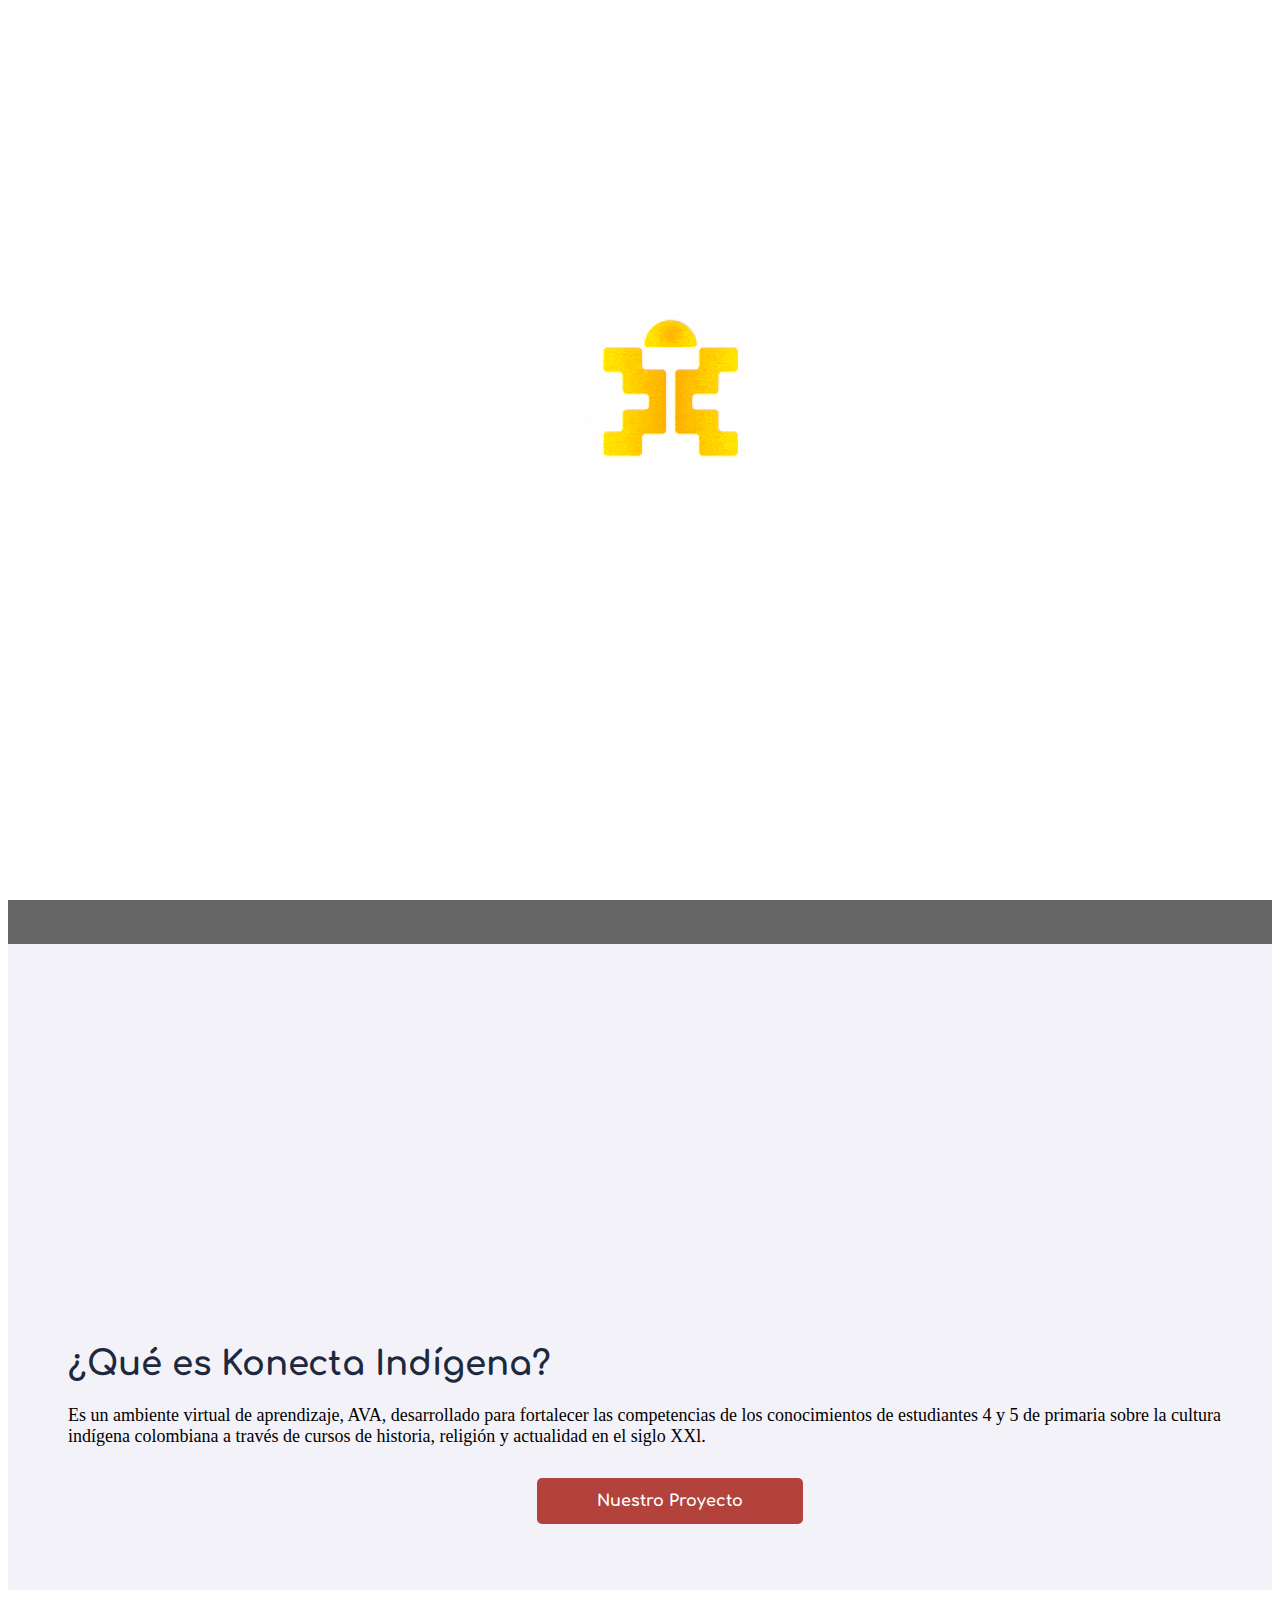
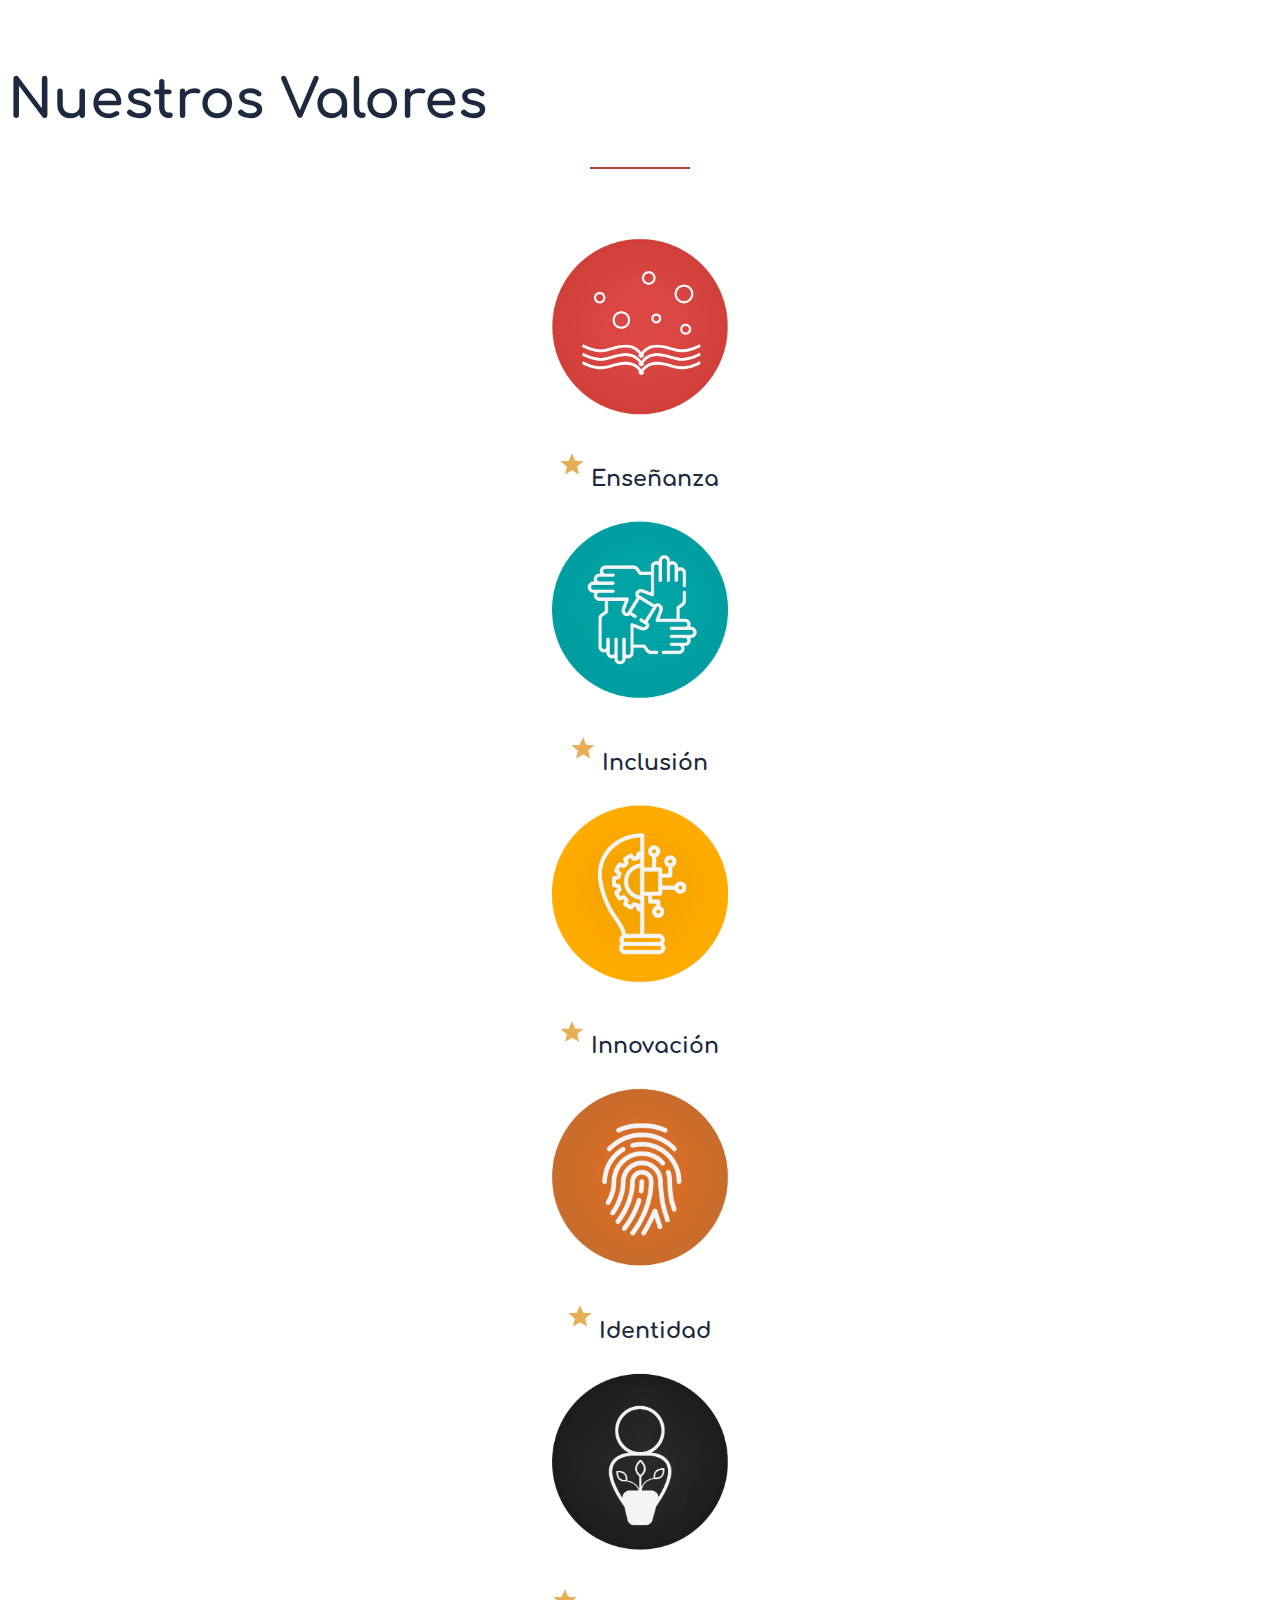
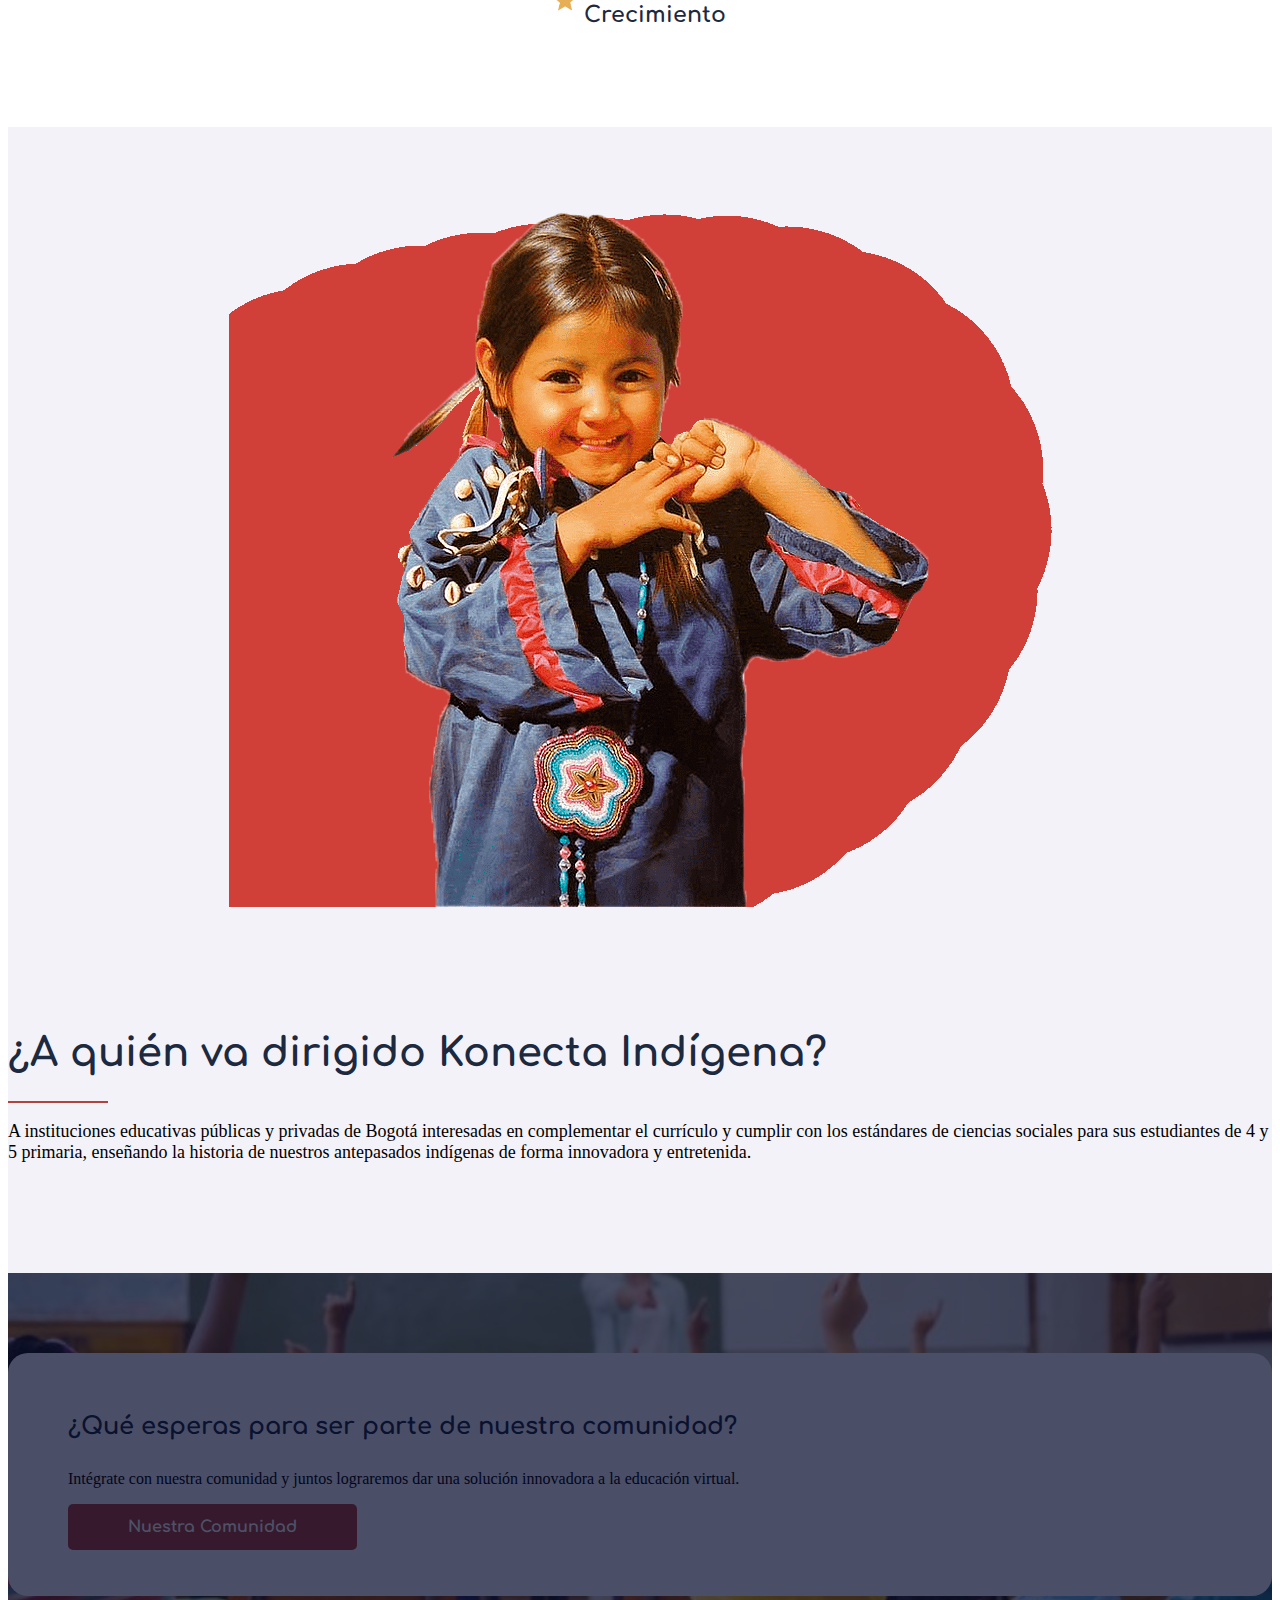
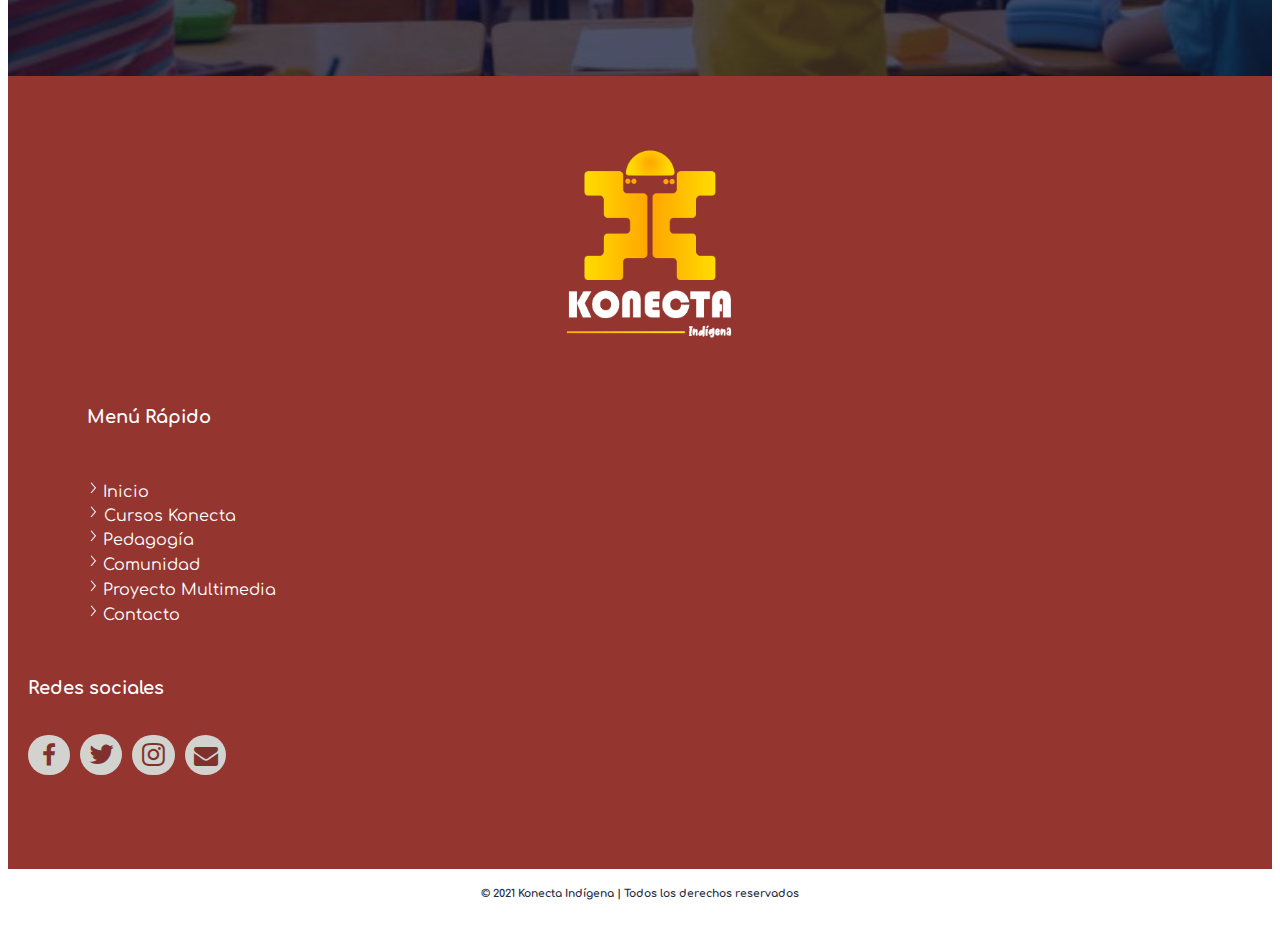
==== commit e268fff5: "Add files via upload" ====
--- a/index.html
+++ b/index.html
@@ -76,11 +76,12 @@
 		<!-- END NAVBAR -->
 		
 		<!-- START HOME -->
-		<section data-stellar-background-ratio="0.3" id="home" class="home_parallax ripple" style="background-image: url(assets/img/bg/textura-konecta.jpg);  background-size:cover; background-position: center center;">			
-			<div class="container">
-				<div class="row">
-				  <div class="col-lg-12 text-center">
-					<div class="hero-text">
+		<section id="home" class="home_video html-video">			
+			<video class="text-center" muted="" autoplay="" loop="">
+				<source type="video/mp4" src="assets/videos/video.mp4">
+				Your browser does not support the video tag.
+			</video> 
+			<div class="hero-text slider-caption text-centert">
 						<h1>Konecta Indígena</h1>
 						<h3 style="color: #fff;">Ambiente Virtual de Aprendizaje</h3>
 						<p></p>
@@ -91,7 +92,6 @@
 			</div><!--- END CONTAINER -->
 		</section>
 		<!-- END  HOME DESIGN -->
-
 
 
 <!-- START VIDEO -->
